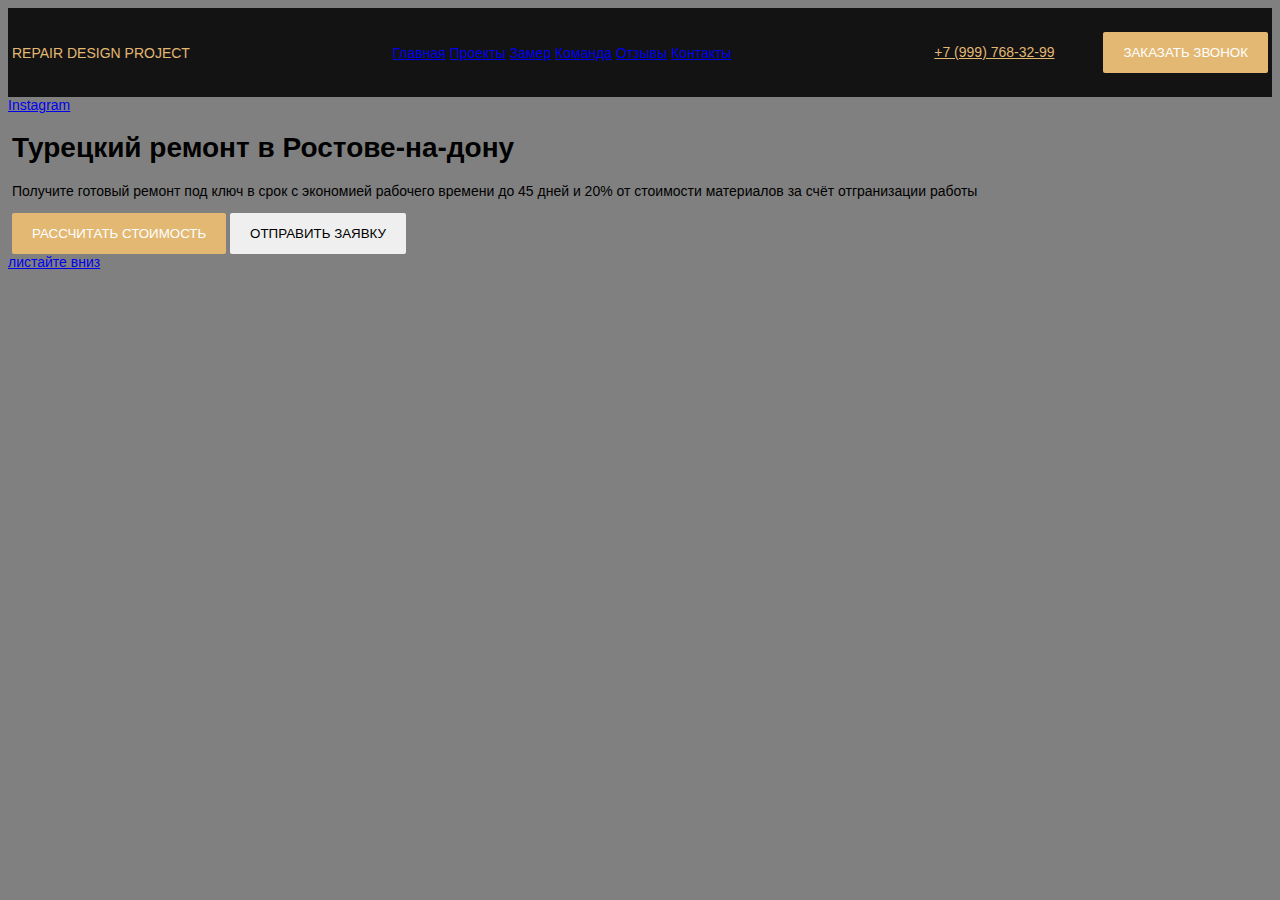
==== index.html @ 394c01e2 "feat: end lesson 15, without _normalize" ====
<!-- git status
       git add .     сохранение файла но не коммита git status проверить
       git commit -m "create index.html"
       git push - отправить коммит в удаленный репозиторий
      feat: фича 
      fix: исправления
      refact: что то переписал
      doc: добавил комментарии или документацию
      choe: мелкая работа (перетащил файл в другую папку) -->
      <!DOCTYPE html>
      <html lang="en">
      <head>
        <meta charset="UTF-8">
        <meta name="viewport" content="width=device-width, initial-scale=1.0">
        <title>Document</title>
        <link rel="stylesheet" href="css/style.css">
      </head>
      <body>
        
      <header class="header">
        <div class="container">
          <div class="menu">
            <div class="logo menu__logo">Repair Design Project</div>
            <nav class="nav menu__nav">
              <a href="#" class="nav_item">Главная</a>
              <a href="#" class="nav_item">Проекты</a>
              <a href="#" class="nav_item">Замер</a>
              <a href="#" class="nav_item">Команда</a>
              <a href="#" class="nav_item">Отзывы</a>
              <a href="#" class="nav_item">Контакты</a>
            </nav>
            <div class="contacts menu__contacts">
              <a href="tel:79997683299" class="phone contacts__phone">+7 (999) 768-32-99</a>
              <button class="button contacts__button button--primary">Заказать звонок</button>
            </div>
          </div>
          <!-- /.menu -->
        </div>
        <!-- /.container -->
      </header>
      
      <main>
        <section class="hero">
          <a href="#" class="instagram hero__instagram">Instagram</a>
          <div class="hero__content">
            <div class="container">
              <h1 class="title hero__title">Турецкий ремонт в Ростове-на-дону</h1>
              <p class="hero__text">Получите готовый ремонт под ключ в срок с экономией рабочего времени до 45 дней и 20% от стоимости материалов за счёт отгранизации работы</p>
              <button class="button hero__button button--primary">Рассчитать стоимость</button>
              <button class="button hero__button button--outline">Отправить заявку</button>
            </div>
            <!-- /.container -->
          </div>
          <!-- /.hero__content -->
          <a href="#" class="scroll-down">листайте вниз</a>
        </section>
        <!-- /.hero -->
      </main>
      
      </body>
      </html>
---- css/style.css ----
.button {
  padding: 13px 20px;
  border: none;
  border-radius: 2px;
  text-transform: uppercase;
}

.button--primary {
  background-color: #e3b873;
  color: #ffffff;
}

.container {
  max-width: 1256px;
  margin: auto;
}

.header {
  background-color: #131313;
  padding: 24px 0;
}

.menu {
  display: -webkit-box;
  display: -ms-flexbox;
  display: flex;
  -webkit-box-pack: justify;
      -ms-flex-pack: justify;
          justify-content: space-between;
  -webkit-box-align: center;
      -ms-flex-align: center;
          align-items: center;
}

.logo {
  color: #e3b873;
  text-transform: uppercase;
}

.nav__item {
  text-decoration: none;
  color: #ffffff;
  text-transform: uppercase;
  margin-right: 40px;
}

.phone {
  color: #e3b873;
}

.contacts__phone {
  margin-right: 45px;
}

body {
  background-color: grey;
  font-family: sans-serif;
  font-size: 14px;
}
/*# sourceMappingURL=style.css.map */
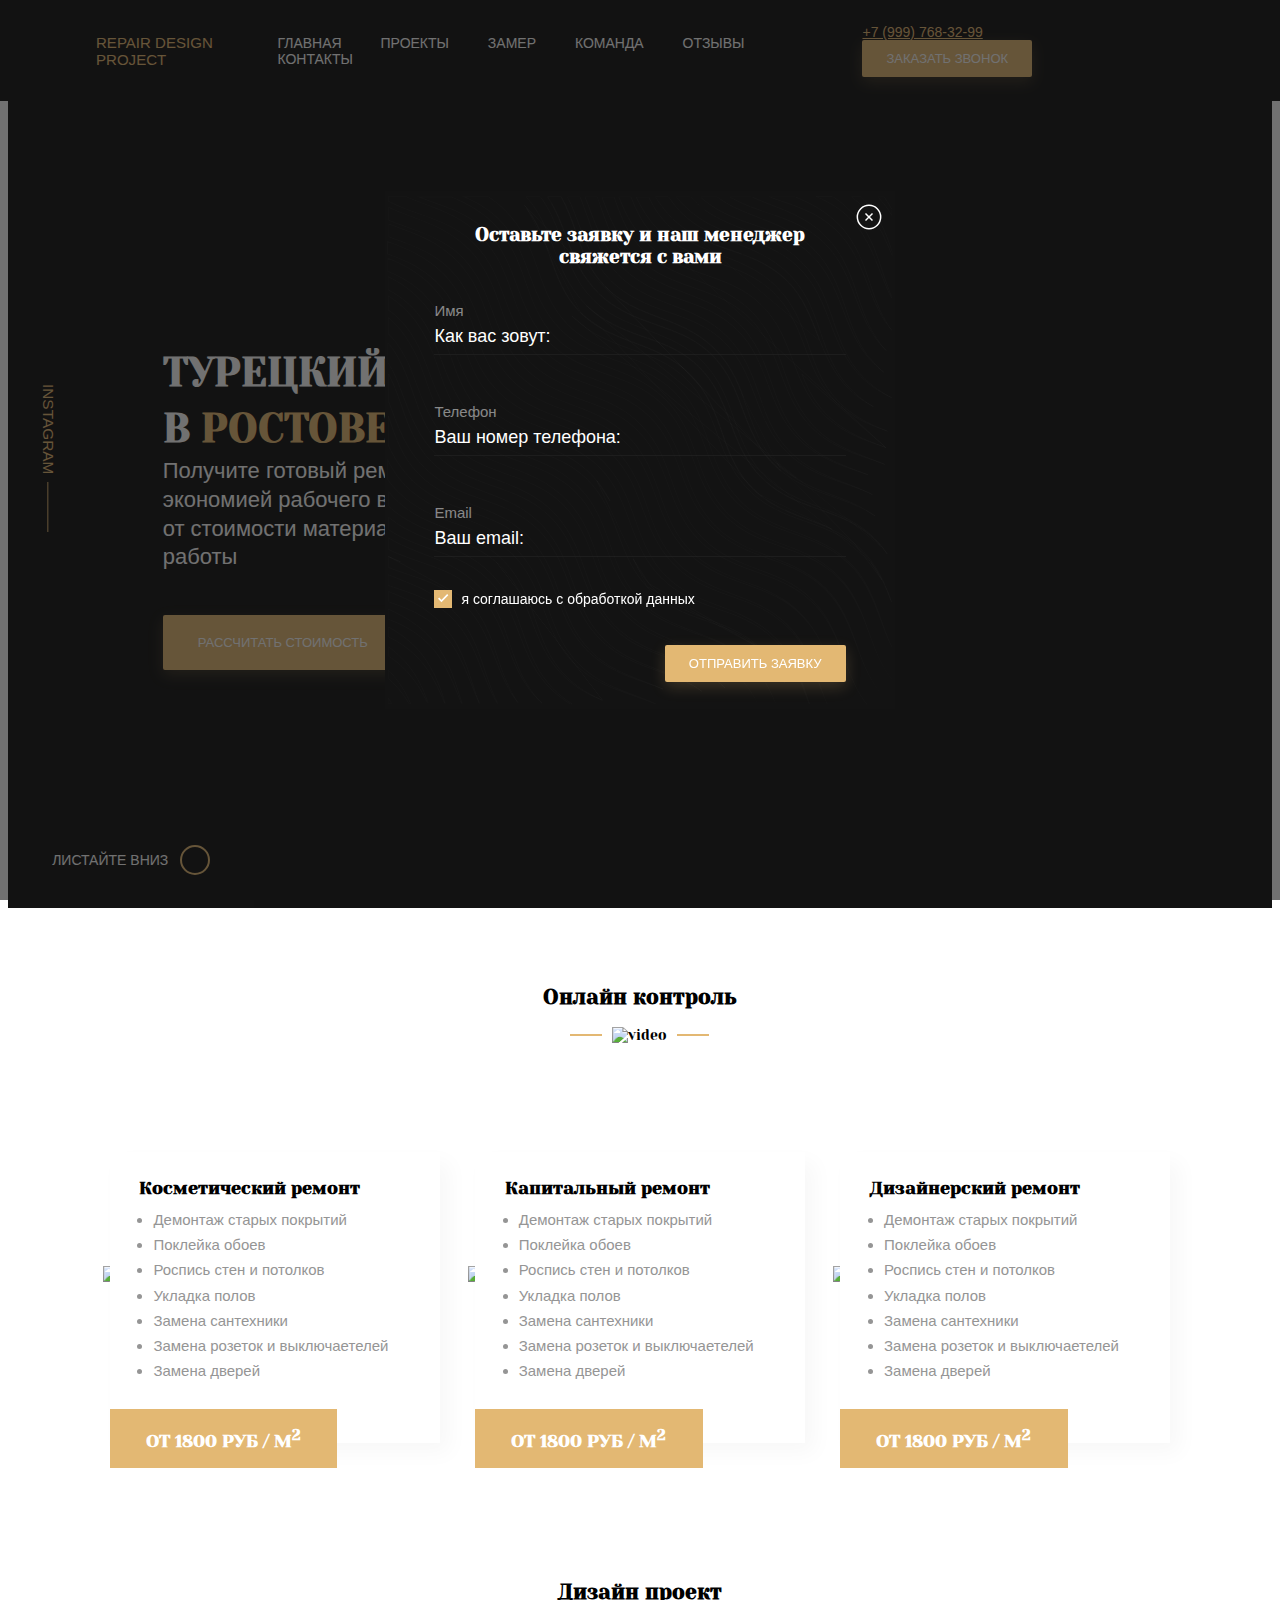
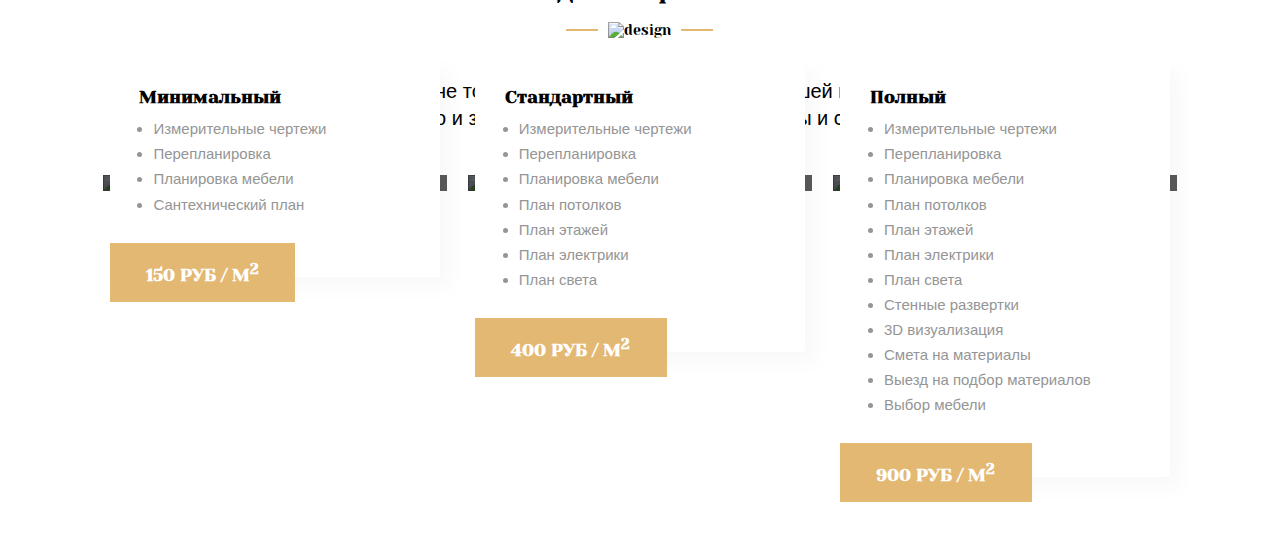
==== commit 563a3c55: "feat: les 20, creaate _modal" ====
--- a/index.html
+++ b/index.html
@@ -13,6 +13,7 @@
         <meta charset="UTF-8">
         <meta name="viewport" content="width=device-width, initial-scale=1.0">
         <title>Document</title>
+        <link href="https://fonts.googleapis.com/css2?family=Yeseva+One&display=swap" rel="stylesheet">
         <link rel="stylesheet" href="css/style.css">
       </head>
       <body>
@@ -22,12 +23,12 @@
           <div class="menu">
             <div class="logo menu__logo">Repair Design Project</div>
             <nav class="nav menu__nav">
-              <a href="#" class="nav_item">Главная</a>
-              <a href="#" class="nav_item">Проекты</a>
-              <a href="#" class="nav_item">Замер</a>
-              <a href="#" class="nav_item">Команда</a>
-              <a href="#" class="nav_item">Отзывы</a>
-              <a href="#" class="nav_item">Контакты</a>
+              <a href="#" class="nav__item">Главная</a>
+              <a href="#" class="nav__item">Проекты</a>
+              <a href="#" class="nav__item">Замер</a>
+              <a href="#" class="nav__item">Команда</a>
+              <a href="#" class="nav__item">Отзывы</a>
+              <a href="#" class="nav__item">Контакты</a>
             </nav>
             <div class="contacts menu__contacts">
               <a href="tel:79997683299" class="phone contacts__phone">+7 (999) 768-32-99</a>
@@ -41,21 +42,327 @@
       
       <main>
         <section class="hero">
-          <a href="#" class="instagram hero__instagram">Instagram</a>
-          <div class="hero__content">
-            <div class="container">
-              <h1 class="title hero__title">Турецкий ремонт в Ростове-на-дону</h1>
+          <div class="instagram hero__instagram">
+            <a href="#" class="instagram__link">Instagram</a>
+          </div>
+          <div class="container">
+           <div class="hero__content"><!-- слово&nbsp; неразрывный пробел -->
+              <h1 class="title hero__title">Турецкий ремонт в&nbsp;<span class="title--primary">Ростове-на-дону</span></h1>
               <p class="hero__text">Получите готовый ремонт под ключ в срок с экономией рабочего времени до 45 дней и 20% от стоимости материалов за счёт отгранизации работы</p>
               <button class="button hero__button button--primary">Рассчитать стоимость</button>
               <button class="button hero__button button--outline">Отправить заявку</button>
             </div>
-            <!-- /.container -->
-          </div>
-          <!-- /.hero__content -->
-          <a href="#" class="scroll-down">листайте вниз</a>
+            <!-- /.hero__content -->
+           </div>
+          <!-- /.container -->
+          <a href="#" class="hero__scroll-down">листайте вниз</a>
         </section>
         <!-- /.hero -->
+
+        <section class="section control">
+          <div class="container">
+            <div class="section-title">
+<!-- .section-title>h2.section-title__heading+.section-title__image -->
+              <h2 class="section-title__heading">Онлайн контроль</h2>
+              <!-- /.section-title__heading -->
+              <div class="section-title__image">
+                <img src="img/video.svg" alt="video">
+              </div>
+              <!-- /.section-title__image -->
+            </div>
+            <!-- /.section-title -->
+          </div>
+          <!-- /.container -->
+        </section>
+        <!-- /.section control -->
+        <section class="section types">
+          <div class="container">
+            <div class="section-title types__section-title">
+              <h2 class="section-title__heading">Виды ремонта</h2>
+              <!-- /.section-title__heading -->
+              <div class="section-title__image">
+                <img src="img/repair.svg" alt="repair">
+              </div>
+              <!-- /.section-title__image -->
+            </div>
+            <!-- /.section-title -->
+            <div class="row"><!-- row строка (.row>col*3>.card>img.card__image+card__text>h3.card__title+ul.card__list>li.card__item*7|c) -->
+              <div class="col">
+                <div class="card types__card">
+                  <img src="img/types/types-1.jpg" alt="Косметический ремонт" class="card__image">
+                  <div class="card__text">
+                    <h3 class="card__title">Косметический ремонт</h3>
+                    <!-- /.card__title -->
+                    <ul class="card__list">
+                      <li class="card__item">Демонтаж старых покрытий</li>
+                      <!-- /.card__item -->
+                      <li class="card__item">Поклейка обоев</li>
+                      <!-- /.card__item -->
+                      <li class="card__item">Роспись стен и потолков</li>
+                      <!-- /.card__item -->
+                      <li class="card__item">Укладка полов</li>
+                      <!-- /.card__item -->
+                      <li class="card__item">Замена сантехники</li>
+                      <!-- /.card__item -->
+                      <li class="card__item">Замена розеток и выключаетелей</li>
+                      <!-- /.card__item -->
+                      <li class="card__item">Замена дверей</li>
+                      <!-- /.card__item -->
+                    </ul>
+                    <!-- /.card__list -->
+                    <strong class="card__pricetag">
+                      от 1800 руб / м<sup>2</sup>
+                    </strong>
+                    <!-- /.card__prisetag -->
+                  </div>
+                <!-- /.card__text -->
+                </div>
+                <!-- /.card -->
+              </div>
+              <!-- /.col -->
+
+              <div class="col">
+                <div class="card types__card">
+                  <img src="img/types/types-2.jpg" alt="Капитальный ремонт" class="card__image">
+                  <div class="card__text">
+                    <h3 class="card__title">Капитальный ремонт</h3>
+                    <!-- /.card__title -->
+                    <ul class="card__list">
+                      <li class="card__item">Демонтаж старых покрытий</li>
+                      <!-- /.card__item -->
+                      <li class="card__item">Поклейка обоев</li>
+                      <!-- /.card__item -->
+                      <li class="card__item">Роспись стен и потолков</li>
+                      <!-- /.card__item -->
+                      <li class="card__item">Укладка полов</li>
+                      <!-- /.card__item -->
+                      <li class="card__item">Замена сантехники</li>
+                      <!-- /.card__item -->
+                      <li class="card__item">Замена розеток и выключаетелей</li>
+                      <!-- /.card__item -->
+                      <li class="card__item">Замена дверей</li>
+                      <!-- /.card__item -->
+                    </ul>
+                    <!-- /.card__list -->
+                    <strong class="card__pricetag">
+                      от 1800 руб / м<sup>2</sup>
+                    </strong>
+                    <!-- /.card__prisetag -->
+                  </div>
+                  <!-- /.card__text -->
+                </div>
+                <!-- /.card -->
+              </div>
+              <!-- /.col -->
+
+              <div class="col">
+                <div class="card types__card">
+                  <img src="img/types/types-3.jpg" alt="Дизайнерский ремонт" class="card__image">
+                  <div class="card__text">
+                    <h3 class="card__title">Дизайнерский ремонт</h3>
+                    <!-- /.card__title -->
+                    <ul class="card__list">
+                      <li class="card__item">Демонтаж старых покрытий</li>
+                      <!-- /.card__item -->
+                      <li class="card__item">Поклейка обоев</li>
+                      <!-- /.card__item -->
+                      <li class="card__item">Роспись стен и потолков</li>
+                      <!-- /.card__item -->
+                      <li class="card__item">Укладка полов</li>
+                      <!-- /.card__item -->
+                      <li class="card__item">Замена сантехники</li>
+                      <!-- /.card__item -->
+                      <li class="card__item">Замена розеток и выключаетелей</li>
+                      <!-- /.card__item -->
+                      <li class="card__item">Замена дверей</li>
+                      <!-- /.card__item -->
+                    </ul>
+                    <!-- /.card__list -->
+                    <strong class="card__pricetag">
+                      от 1800 руб / м<sup>2</sup>
+                    </strong>
+                    <!-- /.card__prisetag -->
+                  </div>
+                  <!-- /.card__text -->
+                </div>
+                <!-- /.card -->
+              </div>
+              <!-- /.col -->
+            </div>
+            <!-- /.row -->
+          
+          </div>
+          <!-- /.container -->
+        </section>
+        <!-- /.section types -->
+
+
+        </section>
+        <!-- /.section control -->
+        <section class="section types">
+          <div class="container">
+            <div class="section-title types__section-title">
+              <h2 class="section-title__heading">Дизайн проект</h2>
+              <!-- /.section-title__heading -->
+              <div class="section-title__image">
+                <img src="img/design.svg" alt="design">
+              </div>
+              <!-- /.section-title__image -->
+            </div>
+            <!-- /.section-title -->
+            <div class="design">
+              <div> Дизайн-проект не только помогает сделать ремонт вашей квартиры более современным, но и значительно удешевляет материалы и сокращает время ремонтных работ</div>
+            </div>
+            <div class="row"><!-- row строка (.row>col*3>.card>img.card__image+card__text>h3.card__title+ul.card__list>li.card__item*7|c) -->
+              <div class="col">
+                <div class="card types__card">
+                  <div class="img__shadow">
+                  <img src="img/types/types-4.jpg" alt="Минимальный" class="card__image">
+                  </div>
+                  <div class="card__text">
+                    <h3 class="card__title">Минимальный</h3>
+                    <!-- /.card__title -->
+                    <ul class="card__list">
+                      <li class="card__item">Измерительные чертежи</li>
+                      <!-- /.card__item -->
+                      <li class="card__item">Перепланировка</li>
+                      <!-- /.card__item -->
+                      <li class="card__item">Планировка мебели</li>
+                      <!-- /.card__item -->
+                      <li class="card__item">Сантехнический план</li>
+                      <!-- /.card__item -->
+                    </ul>
+                    <!-- /.card__list -->
+                    <strong class="card__pricetag">
+                      150 руб / м<sup>2</sup>
+                    </strong>
+                    <!-- /.card__prisetag -->
+                  </div>
+                <!-- /.card__text -->
+                </div>
+                <!-- /.card -->
+              </div>
+              <!-- /.col -->
+
+              <div class="col">
+                <div class="card types__card">
+                  <div class="img__shadow">
+                  <img src="img/types/types-5.jpg" alt="Стандартный" class="card__image">
+                  </div>
+                  <div class="card__text">
+                    <h3 class="card__title">Стандартный</h3>
+                    <!-- /.card__title -->
+                    <ul class="card__list">
+                      <li class="card__item">Измерительные чертежи</li>
+                      <!-- /.card__item -->
+                      <li class="card__item">Перепланировка</li>
+                      <!-- /.card__item -->
+                      <li class="card__item">Планировка мебели</li>
+                      <!-- /.card__item -->
+                      <li class="card__item">План потолков</li>
+                      <!-- /.card__item -->
+                      <li class="card__item">План этажей</li>
+                      <!-- /.card__item -->
+                      <li class="card__item">План электрики</li>
+                      <!-- /.card__item -->
+                      <li class="card__item">План света</li>
+                      <!-- /.card__item -->
+                    </ul>
+                    <!-- /.card__list -->
+                    <strong class="card__pricetag">
+                      400 руб / м<sup>2</sup>
+                    </strong>
+                    <!-- /.card__prisetag -->
+                  </div>
+                  <!-- /.card__text -->
+                </div>
+                <!-- /.card -->
+              </div>
+              <!-- /.col -->
+
+              <div class="col">
+                <div class="card types__card">
+                  <div class="img__shadow">
+                    <img src="img/types/types-6.jpg" alt="Полный" class="card__image">
+                  </div>
+                  <div class="card__text">
+                    <h3 class="card__title">Полный</h3>
+                    <!-- /.card__title -->
+                    <ul class="card__list">
+                      <li class="card__item">Измерительные чертежи</li>
+                      <!-- /.card__item -->
+                      <li class="card__item">Перепланировка</li>
+                      <!-- /.card__item -->
+                      <li class="card__item">Планировка мебели</li>
+                      <!-- /.card__item -->
+                      <li class="card__item">План потолков</li>
+                      <!-- /.card__item -->
+                      <li class="card__item">План этажей</li>
+                      <!-- /.card__item -->
+                      <li class="card__item">План электрики</li>
+                      <!-- /.card__item -->
+                      <li class="card__item">План света</li>
+                      <!-- /.card__item -->
+                      <li class="card__item">Стенные развертки</li>
+                      <!-- /.card__item -->
+                      <li class="card__item">3D визуализация</li>
+                      <!-- /.card__item -->
+                      <li class="card__item">Смета на материалы</li>
+                      <!-- /.card__item -->
+                      <li class="card__item">Выезд на подбор материалов</li>
+                      <!-- /.card__item -->
+                      <li class="card__item">Выбор мебели</li>
+                      <!-- /.card__item -->
+                    </ul>
+                    <!-- /.card__list -->
+                    <strong class="card__pricetag">
+                      900 руб / м<sup>2</sup>
+                    </strong>
+                    <!-- /.card__prisetag -->
+                  </div>
+                  <!-- /.card__text -->
+                </div>
+                <!-- /.card -->
+              </div>
+              <!-- /.col -->
+            </div>
+            <!-- /.row -->
+          
+          </div>
+          <!-- /.container -->
+        </section>
+        <!-- /.section types -->
       </main>
       
+      <!-- les 20 js, модальное окно -->
+      <div class="modal">
+        <div class="modal__dialog">
+          <button class="modal__close"></button><!-- кнопка закрыть -->
+          <h3 class="modal__title">Оставьте заявку и наш менеджер свяжется с вами</h3>
+          <form action="#" class="form modal__form">
+
+            <label for="user-name" class="label form__label label--light">Имя</label><!-- имя -->
+            <input type="text" class="input form__input modal__input" id='user-name' placeholder="Как вас зовут:">
+            <!-- placeholder - подпись куда вводить -->
+            <label for="user-phone" class="label form__label label--light">Телефон</label>
+            <input type="tel" class="input form__input modal__input" id='user-phone' placeholder="Ваш номер телефона:">
+
+            <label for="user-email" class="label form__label label--light">Email</label>
+            <input type="email" class="input form__input modal__input" id='user-email' placeholder="Ваш email:">
+
+            <div class="policy modal__policy">
+              <input type="checkbox" name="policy-checkbox" id="policy-checkbox" class="policy__checkbox" checked>
+              <!-- type="checkbox" галочка а checked - что по умолч нажата  -->
+              <label for="policy-checkbox" class="policy__label">я соглашаюсь с обработкой данных</label>
+            </div>
+            <!-- /.policy блок с галочкой и соглашением -->
+            <button class="button button--primary modal__button">Отправить заявку</button>
+          </form>
+          <!-- /.form modal__form    имя,телефон,email и согласен и кнопка -->
+        </div>
+        <!-- /.modal__dialog     все модальное окно -->
+      </div>
+      <!-- /.modal -->
+
       </body>
       </html>--- a/css/style.css
+++ b/css/style.css
@@ -1,21 +1,175 @@
+@font-face {
+  font-family: 'Futura Book';
+  src: url("../fonts/futura/FuturaBookC.woff") format("woff"), url("../fonts/futura/FuturaBookC.woff2") format("woff");
+  font-weight: normal;
+  font-style: normal;
+  font-display: wrap;
+}
+
+@font-face {
+  font-family: 'Futura Demi';
+  src: url("../fonts/futura/FuturaDemiC.woff") format("woff"), url("../fonts/futura/FuturaDemiC.woff2") format("woff");
+  font-weight: normal;
+  font-style: normal;
+  font-display: wrap;
+}
+
 .button {
-  padding: 13px 20px;
+  padding: 11px 24px;
   border: none;
   border-radius: 2px;
   text-transform: uppercase;
+  font-size: 0.93rem;
+}
+
+.button:hover {
+  cursor: pointer;
 }
 
 .button--primary {
   background-color: #e3b873;
   color: #ffffff;
+  -webkit-box-shadow: 0px 5px 15px rgba(227, 184, 115, 0.2);
+          box-shadow: 0px 5px 15px rgba(227, 184, 115, 0.2);
+  -webkit-transition: -webkit-box-shadow 0.3s;
+  transition: -webkit-box-shadow 0.3s;
+  transition: box-shadow 0.3s;
+  transition: box-shadow 0.3s, -webkit-box-shadow 0.3s;
+}
+
+.button--primary:hover {
+  -webkit-box-shadow: none;
+          box-shadow: none;
+}
+
+.button--outline {
+  border: 1px solid #ffffff;
+  background-color: transparent;
+  color: #ffffff;
+}
+
+.label {
+  font-size: 1.07rem;
+}
+
+.label--light {
+  color: rgba(255, 255, 255, 0.5);
+}
+
+.input {
+  background-color: transparent;
+  border: none;
+  border-bottom: 1px solid rgba(54, 54, 54, 0.3);
+  font-size: 1.285rem;
+  color: #ffffff;
+  padding: 0.5rem 0;
+}
+
+.input::-webkit-input-placeholder {
+  color: #ffffff;
+}
+
+.input:-ms-input-placeholder {
+  color: #ffffff;
+}
+
+.input::-ms-input-placeholder {
+  color: #ffffff;
+}
+
+.input::placeholder {
+  color: #ffffff;
+}
+
+.policy__checkbox {
+  opacity: 0;
+  visibility: hidden;
+}
+
+.policy__checkbox:checked + .policy__label::before {
+  background: #e3b873 url("../img/check.svg") no-repeat center/0.8rem;
+}
+
+.policy__label {
+  display: -webkit-box;
+  display: -ms-flexbox;
+  display: flex;
+  -webkit-box-align: center;
+      -ms-flex-align: center;
+          align-items: center;
+}
+
+.policy__label::before {
+  content: '';
+  width: 18px;
+  height: 18px;
+  border: 1px solid #e3b873;
+  background-repeat: 1px;
+  cursor: pointer;
+  margin-right: 0.64rem;
 }
 
 .container {
+  width: 85%;
   max-width: 1256px;
   margin: auto;
 }
 
+*, *:before, *:after {
+  -webkit-box-sizing: border-box;
+          box-sizing: border-box;
+}
+
+html {
+  font-size: 14px;
+}
+
+body {
+  font-family: 'Futura Book', sans-serif;
+  font-size: 1rem;
+}
+
+img {
+  max-width: 100%;
+}
+
+.section {
+  padding: 60px 0;
+}
+
+.section-title {
+  text-align: center;
+  -webkit-text-decoration: uppercase;
+          text-decoration: uppercase;
+  font-family: 'Yeseva One', cursive;
+}
+
+.section-title__image {
+  display: -webkit-box;
+  display: -ms-flexbox;
+  display: flex;
+  -webkit-box-pack: center;
+      -ms-flex-pack: center;
+          justify-content: center;
+  -webkit-box-align: center;
+      -ms-flex-align: center;
+          align-items: center;
+}
+
+.section-title__image::after, .section-title__image::before {
+  content: '';
+  width: 32px;
+  height: 2px;
+  background-color: #e3b873;
+  margin: 0 10px;
+}
+
 .header {
+  position: fixed;
+  left: 0;
+  top: 0;
+  width: 100%;
+  z-index: 99;
   background-color: #131313;
   padding: 24px 0;
 }
@@ -33,6 +187,7 @@
 }
 
 .logo {
+  font-size: 1.075rem;
   color: #e3b873;
   text-transform: uppercase;
 }
@@ -41,7 +196,13 @@
   text-decoration: none;
   color: #ffffff;
   text-transform: uppercase;
-  margin-right: 40px;
+  margin-right: 2.5rem;
+  -webkit-transition: color 0.2s;
+  transition: color 0.2s;
+}
+
+.nav__item:hover {
+  color: #e3b873;
 }
 
 .phone {
@@ -52,9 +213,378 @@
   margin-right: 45px;
 }
 
-body {
-  background-color: grey;
-  font-family: sans-serif;
-  font-size: 14px;
+.hero {
+  position: relative;
+  display: -webkit-box;
+  display: -ms-flexbox;
+  display: flex;
+  -webkit-box-orient: vertical;
+  -webkit-box-direction: normal;
+      -ms-flex-direction: column;
+          flex-direction: column;
+  -webkit-box-pack: center;
+      -ms-flex-pack: center;
+          justify-content: center;
+  -webkit-box-align: start;
+      -ms-flex-align: start;
+          align-items: flex-start;
+  padding-top: 100px;
+  background: #131313 url("../img/hero_bg.jpg") no-repeat center/cover;
+  height: 100vh;
+  color: #ffffff;
+}
+
+.hero::before {
+  content: '';
+  position: absolute;
+  top: 0;
+  left: 0;
+  width: 100%;
+  height: 100%;
+  background-color: rgba(19, 19, 19, 0.7);
+}
+
+.hero__content {
+  position: relative;
+  max-width: 47.85rem;
+  margin-left: 4.28rem;
+}
+
+.hero__title {
+  margin-bottom: 1rem;
+}
+
+.hero__text {
+  font-size: 1.57rem;
+  line-height: 131%;
+  max-width: 500px;
+  margin: 0;
+  margin-bottom: 3rem;
+}
+
+.hero__button {
+  margin-right: 20px;
+  padding: 20px 35px;
+}
+
+.hero__instagram {
+  position: absolute;
+  left: 0;
+  top: 0;
+  max-width: 80px;
+  height: 100%;
+}
+
+.hero__scroll-down {
+  position: absolute;
+  display: -webkit-box;
+  display: -ms-flexbox;
+  display: flex;
+  -webkit-box-pack: center;
+      -ms-flex-pack: center;
+          justify-content: center;
+  -webkit-box-align: center;
+      -ms-flex-align: center;
+          align-items: center;
+  left: 0;
+  bottom: 0;
+  min-width: 17.6rem;
+  min-height: 6.92rem;
+  background-color: #131313;
+  text-transform: uppercase;
+  text-decoration: none;
+  color: #ffffff;
+}
+
+.hero__scroll-down::after {
+  content: '';
+  background: url("../img/arrow-down.svg") no-repeat center;
+  width: 30px;
+  height: 30px;
+  border: 2px solid #e3b873;
+  border-radius: 50%;
+  margin-left: 12px;
+}
+
+.instagram {
+  display: -webkit-box;
+  display: -ms-flexbox;
+  display: flex;
+  -webkit-box-pack: center;
+      -ms-flex-pack: center;
+          justify-content: center;
+  -webkit-box-align: center;
+      -ms-flex-align: center;
+          align-items: center;
+  background-color: #131313;
+}
+
+.instagram__link {
+  display: -webkit-box;
+  display: -ms-flexbox;
+  display: flex;
+  -webkit-box-align: center;
+      -ms-flex-align: center;
+          align-items: center;
+  text-transform: uppercase;
+  color: #e3b873;
+  text-decoration: none;
+  -webkit-transform: rotate(90deg);
+          transform: rotate(90deg);
+  line-height: 0.8;
+  font-size: 1.1rem;
+}
+
+.instagram__link::after {
+  content: '';
+  width: 50px;
+  height: 1px;
+  background-color: #e3b873;
+  margin-left: 8px;
+}
+
+.title {
+  margin: 0;
+  font-family: 'Yeseva One', cursive;
+  text-transform: uppercase;
+  font-size: 2.857rem;
+  line-height: 1.4;
+}
+
+.title--primary {
+  color: #e3b873;
+}
+
+.types__section-title {
+  margin-bottom: 2rem;
+}
+
+.row {
+  display: -webkit-box;
+  display: -ms-flexbox;
+  display: flex;
+  -webkit-box-align: start;
+      -ms-flex-align: start;
+          align-items: flex-start;
+  -webkit-box-pack: justify;
+      -ms-flex-pack: justify;
+          justify-content: space-between;
+}
+
+.col {
+  -ms-flex-preferred-size: 32%;
+      flex-basis: 32%;
+}
+
+.card__text {
+  position: relative;
+  max-width: 23.6rem;
+  margin: 0 auto;
+  margin-top: -9.3rem;
+  padding: 1.79rem 2.14rem;
+  background-color: #fff;
+  -webkit-box-shadow: 10px 10px 20px rgba(0, 0, 0, 0.03);
+          box-shadow: 10px 10px 20px rgba(0, 0, 0, 0.03);
+}
+
+.card__title {
+  font-family: 'Yeseva One', cursive;
+  font-size: 1.29rem;
+  margin-top: 0;
+  margin-bottom: 0.7rem;
+}
+
+.card__list {
+  padding: 0 0 0 1rem;
+  margin: 0;
+  font-size: 1.07rem;
+  line-height: 1.79rem;
+  color: #959595;
+  margin-bottom: 2.5rem;
+}
+
+.card__pricetag {
+  position: absolute;
+  left: 0;
+  bottom: -1.79rem;
+  font-size: 1.29rem;
+  font-family: 'Yeseva One', cursive;
+  text-transform: uppercase;
+  background-color: #e3b873;
+  color: #ffffff;
+  padding: 1.214rem 2.6rem;
+}
+
+.img__shadow {
+  position: relative;
+}
+
+.img__shadow::before {
+  content: '';
+  position: absolute;
+  top: 0;
+  left: 0;
+  width: 100%;
+  height: 100%;
+  background-color: rgba(19, 19, 19, 0.7);
+}
+
+.design {
+  position: relative;
+  margin: 2.86rem auto;
+  text-align: center;
+  width: 52.86rem;
+  height: 4.07rem;
+  font-size: 1.43rem;
+  line-height: 1.94rem;
+}
+
+.modal {
+  position: fixed;
+  z-index: 199;
+  left: 0;
+  bottom: 0;
+  right: 0;
+  width: 100%;
+  height: 100%;
+  background-color: rgba(19, 19, 19, 0.6);
+  display: -webkit-box;
+  display: -ms-flexbox;
+  display: flex;
+  -webkit-box-align: center;
+      -ms-flex-align: center;
+          align-items: center;
+  -webkit-box-pack: center;
+      -ms-flex-pack: center;
+          justify-content: center;
+}
+
+.modal__dialog {
+  position: relative;
+  max-width: 36.36rem;
+  background: #131313 url("../img/bg-lines.svg") no-repeat center;
+  padding: 2.357rem 3.5rem 1.928rem;
+  color: #ffffff;
+}
+
+.modal__close {
+  position: absolute;
+  right: 0;
+  top: 0;
+  width: 28px;
+  height: 28px;
+  background: transparent url("../img/close.svg") no-repeat center;
+  border: none;
+  margin: 12px;
+  cursor: pointer;
+}
+
+.modal__title {
+  font-family: 'Yeseva One', cursive;
+  font-size: 1.357rem;
+  text-align: center;
+  margin: 0;
+  margin-bottom: 2.428rem;
+}
+
+.modal__form {
+  display: -webkit-box;
+  display: -ms-flexbox;
+  display: flex;
+  -webkit-box-orient: vertical;
+  -webkit-box-direction: normal;
+      -ms-flex-direction: column;
+          flex-direction: column;
+}
+
+.modal__input {
+  margin-bottom: 3.428rem;
+}
+
+.modal__input:last-of-type {
+  margin-bottom: 1rem;
+}
+
+.modal__policy {
+  margin-bottom: 2.7rem;
+}
+
+.modal__button {
+  -ms-flex-item-align: end;
+      align-self: flex-end;
+}
+
+@media screen and (max-width: 1200px) {
+  html {
+    font-size: 12px;
+  }
+  .nav__item {
+    margin-right: 1rem;
+  }
+}
+
+@media screen and (max-width: 992px) {
+  .nav {
+    display: none;
+  }
+  .hero__instagram {
+    display: none;
+  }
+  .hero__content {
+    margin-left: 0;
+  }
+}
+
+@media screen and (max-width: 670px) {
+  .contacts__phone {
+    margin-right: 0;
+    color: #ffffff;
+    text-decoration: none;
+  }
+  .contacts__button {
+    display: none;
+  }
+  .title {
+    font-size: 1.64rem;
+  }
+  .hero__scroll-down {
+    display: none;
+  }
+  .hero__content {
+    max-width: 22.86rem;
+  }
+  .hero__text {
+    font-size: 1.29rem;
+    margin-bottom: 2.28rem;
+  }
+  .hero__button {
+    display: block;
+    min-width: 22.86rem;
+    margin-bottom: 1.85rem;
+  }
+}
+
+@media screen and (max-height: 520px) {
+  .hero__scroll-down {
+    display: none;
+  }
+}
+
+@media screen and (max-width: 660px) {
+  .row {
+    -webkit-box-orient: vertical;
+    -webkit-box-direction: normal;
+        -ms-flex-direction: column;
+            flex-direction: column;
+    -webkit-box-align: center;
+        -ms-flex-align: center;
+            align-items: center;
+  }
+  .types__card {
+    margin-bottom: 4.29rem;
+  }
+  .card__text {
+    margin-left: 0;
+  }
 }
 /*# sourceMappingURL=style.css.map */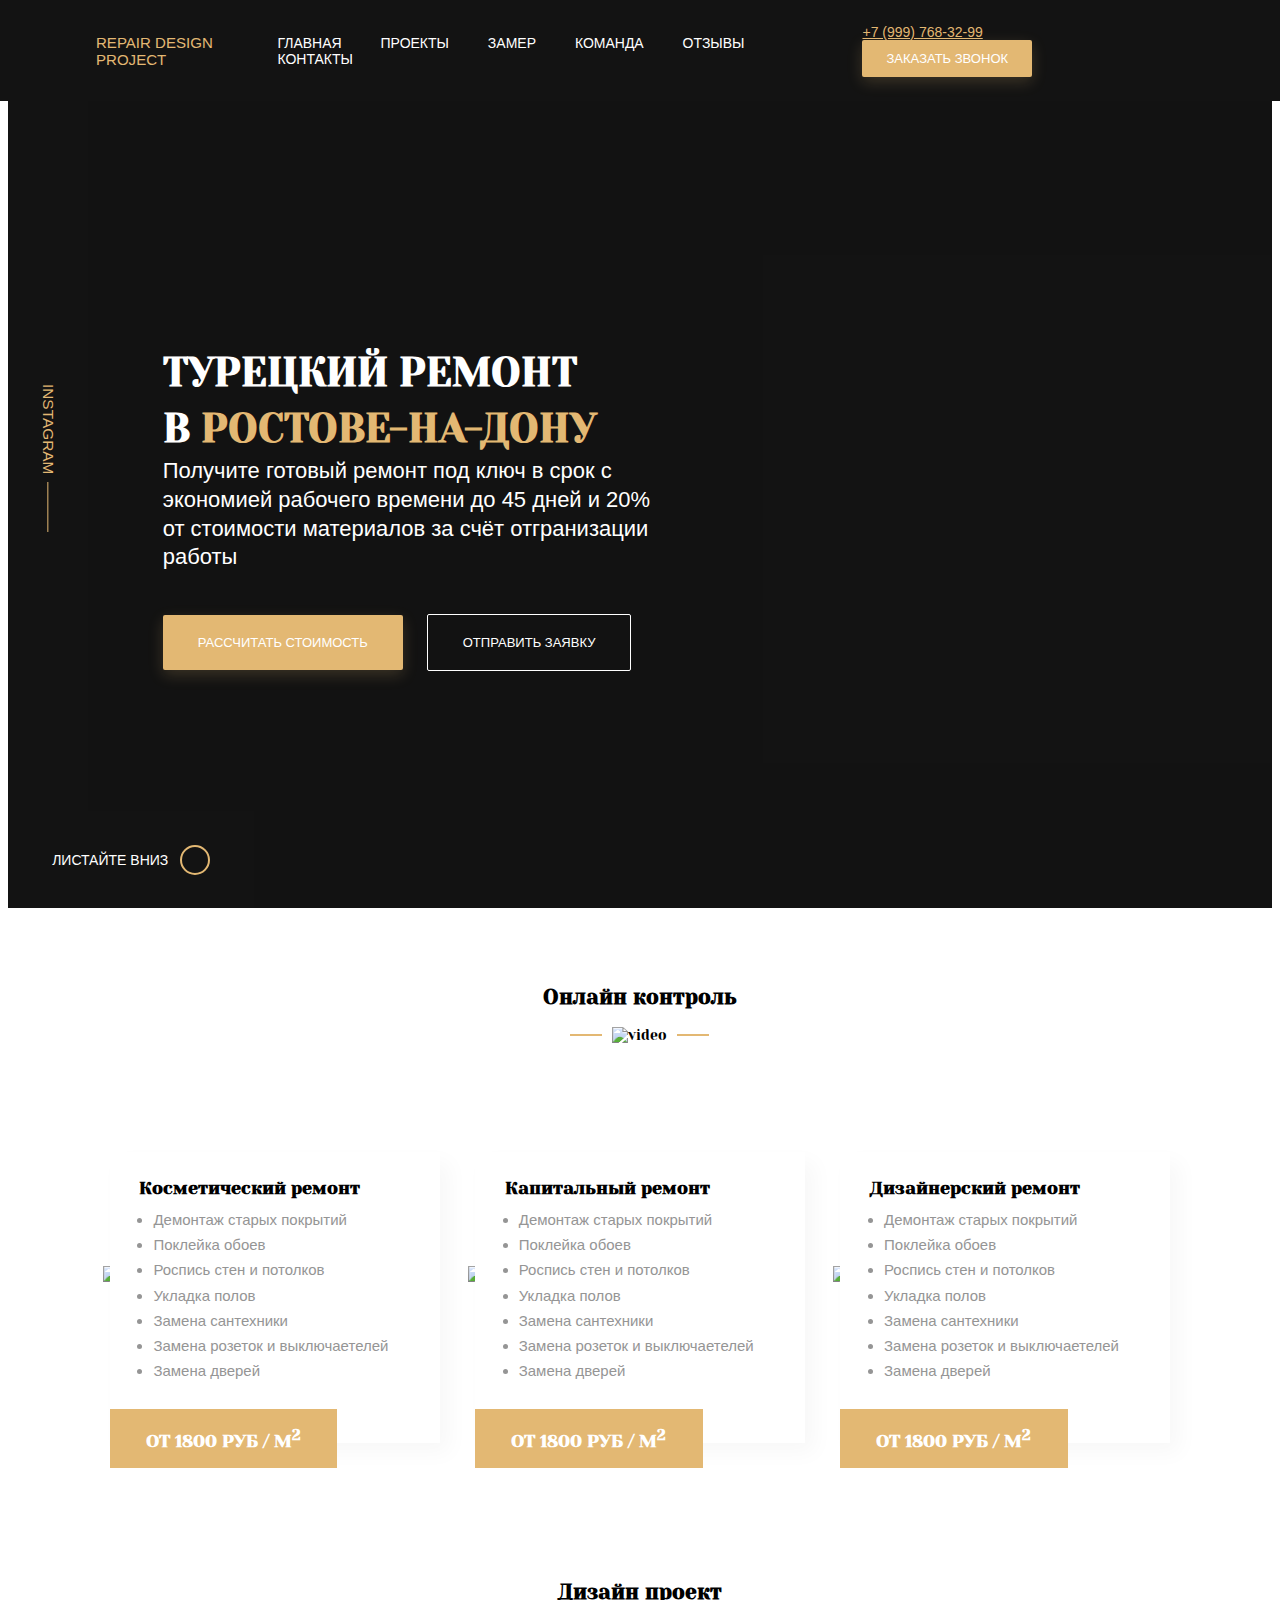
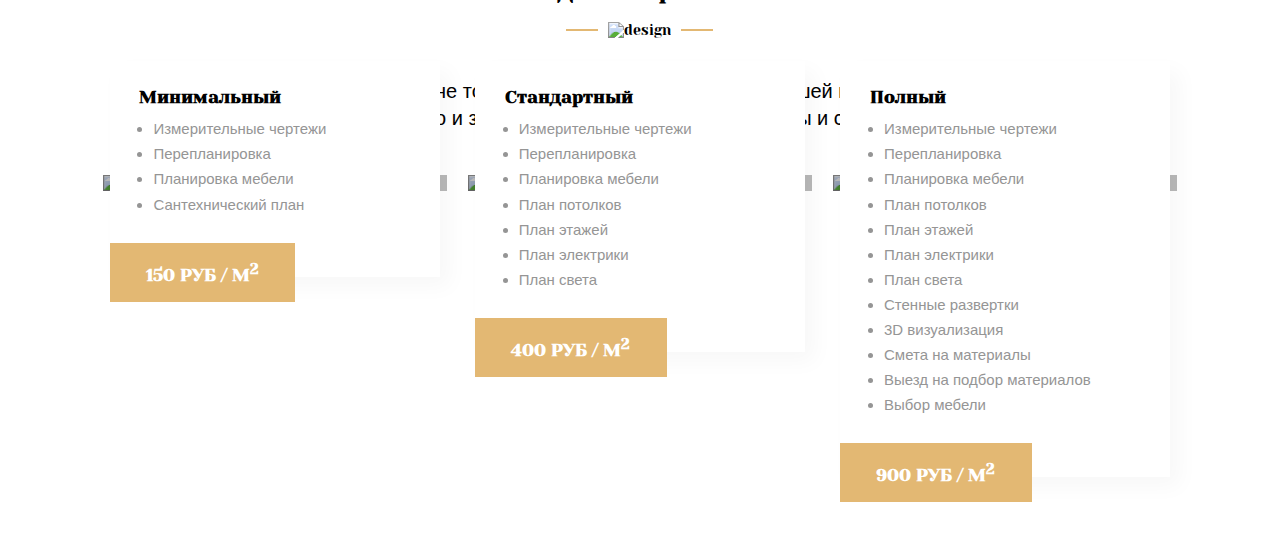
==== commit 180ee155: "feat: end les 2О java script" ====
--- a/index.html
+++ b/index.html
@@ -32,8 +32,8 @@
             </nav>
             <div class="contacts menu__contacts">
               <a href="tel:79997683299" class="phone contacts__phone">+7 (999) 768-32-99</a>
-              <button class="button contacts__button button--primary">Заказать звонок</button>
-            </div>
+              <button class="button contacts__button button--primary" data-toggle="modal">Заказать звонок</button>
+            </div><!--  data-toggle для Js  -->
           </div>
           <!-- /.menu -->
         </div>
@@ -49,7 +49,7 @@
            <div class="hero__content"><!-- слово&nbsp; неразрывный пробел -->
               <h1 class="title hero__title">Турецкий ремонт в&nbsp;<span class="title--primary">Ростове-на-дону</span></h1>
               <p class="hero__text">Получите готовый ремонт под ключ в срок с экономией рабочего времени до 45 дней и 20% от стоимости материалов за счёт отгранизации работы</p>
-              <button class="button hero__button button--primary">Рассчитать стоимость</button>
+              <button class="button hero__button button--primary" data-toggle="modal">Рассчитать стоимость</button>
               <button class="button hero__button button--outline">Отправить заявку</button>
             </div>
             <!-- /.hero__content -->
@@ -364,5 +364,7 @@
       </div>
       <!-- /.modal -->
 
+
+      <script src="js/main.js"></script>
       </body>
       </html>--- a/css/style.css
+++ b/css/style.css
@@ -426,7 +426,7 @@
   left: 0;
   width: 100%;
   height: 100%;
-  background-color: rgba(19, 19, 19, 0.7);
+  background-color: rgba(19, 19, 19, 0.3);
 }
 
 .design {
@@ -440,6 +440,8 @@
 }
 
 .modal {
+  opacity: 0;
+  visibility: hidden;
   position: fixed;
   z-index: 199;
   left: 0;
@@ -457,6 +459,11 @@
   -webkit-box-pack: center;
       -ms-flex-pack: center;
           justify-content: center;
+}
+
+.modal--visible {
+  opacity: 1;
+  visibility: visible;
 }
 
 .modal__dialog {
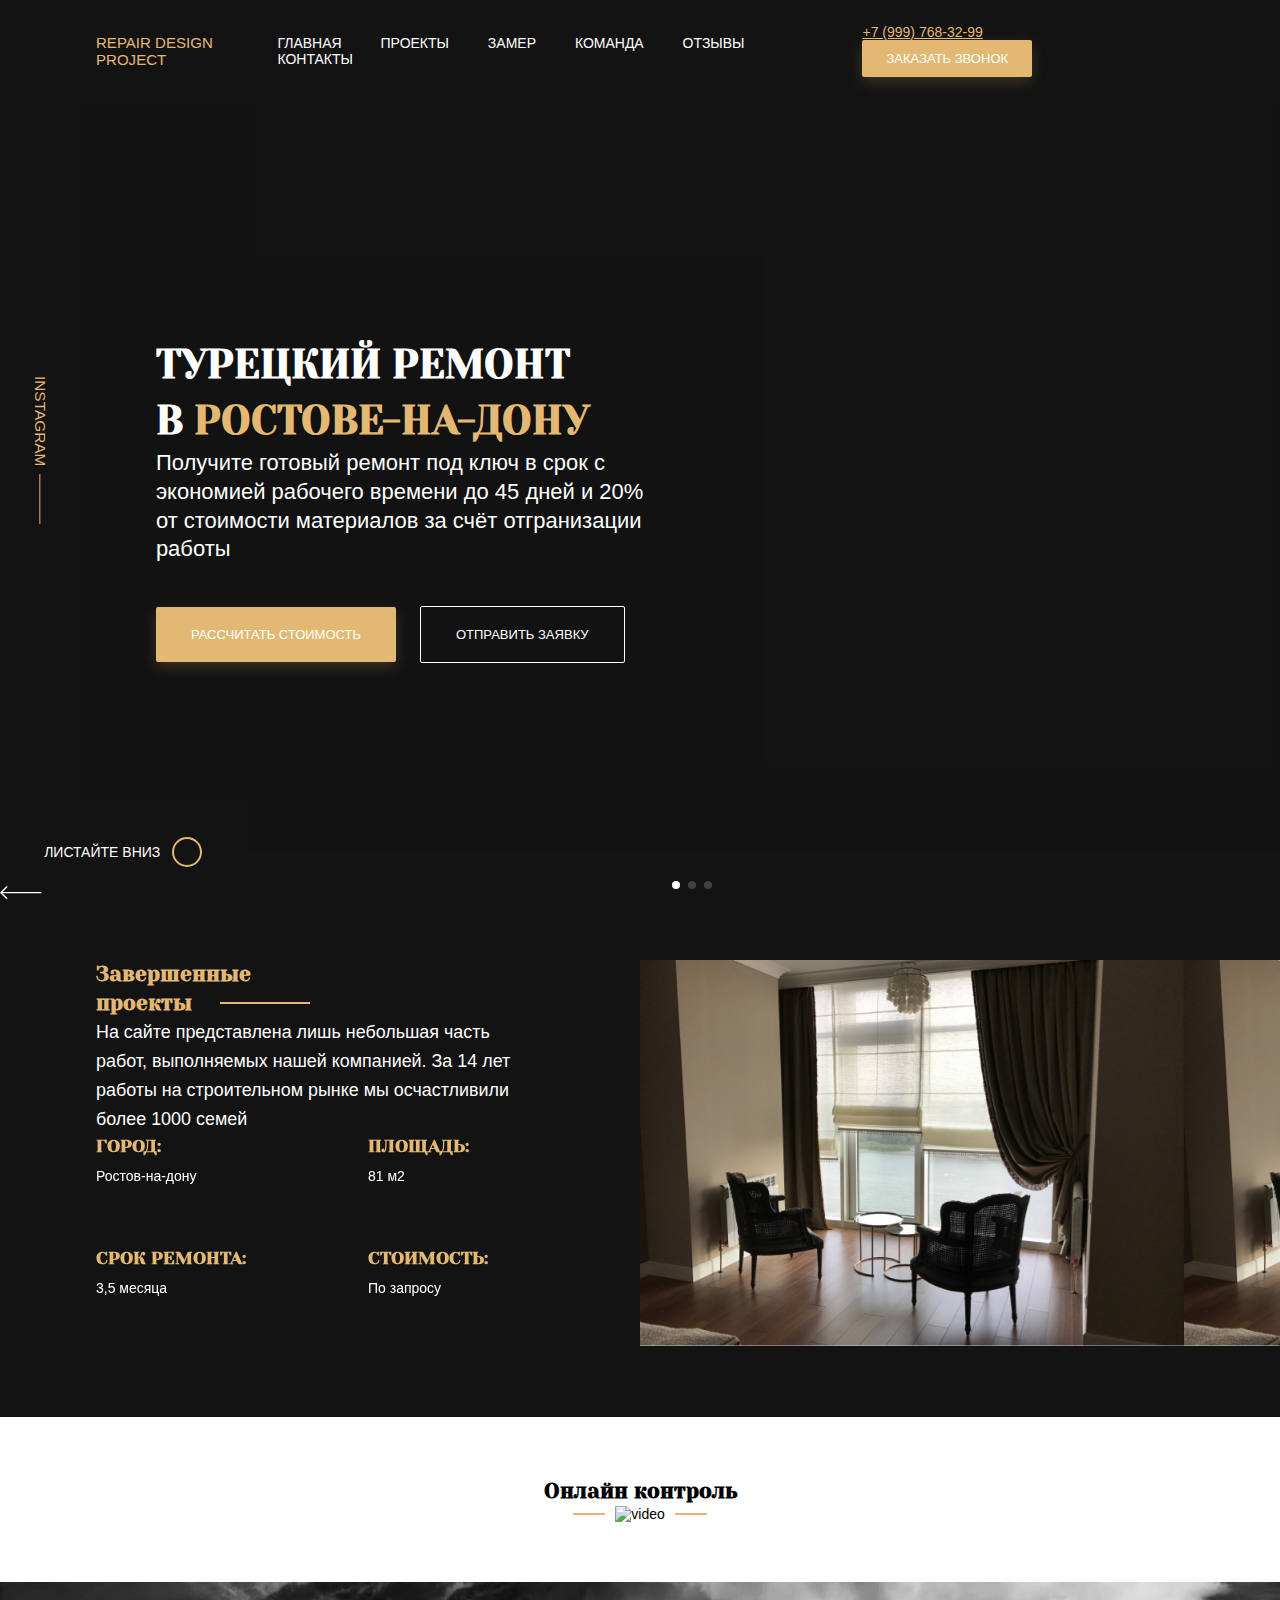
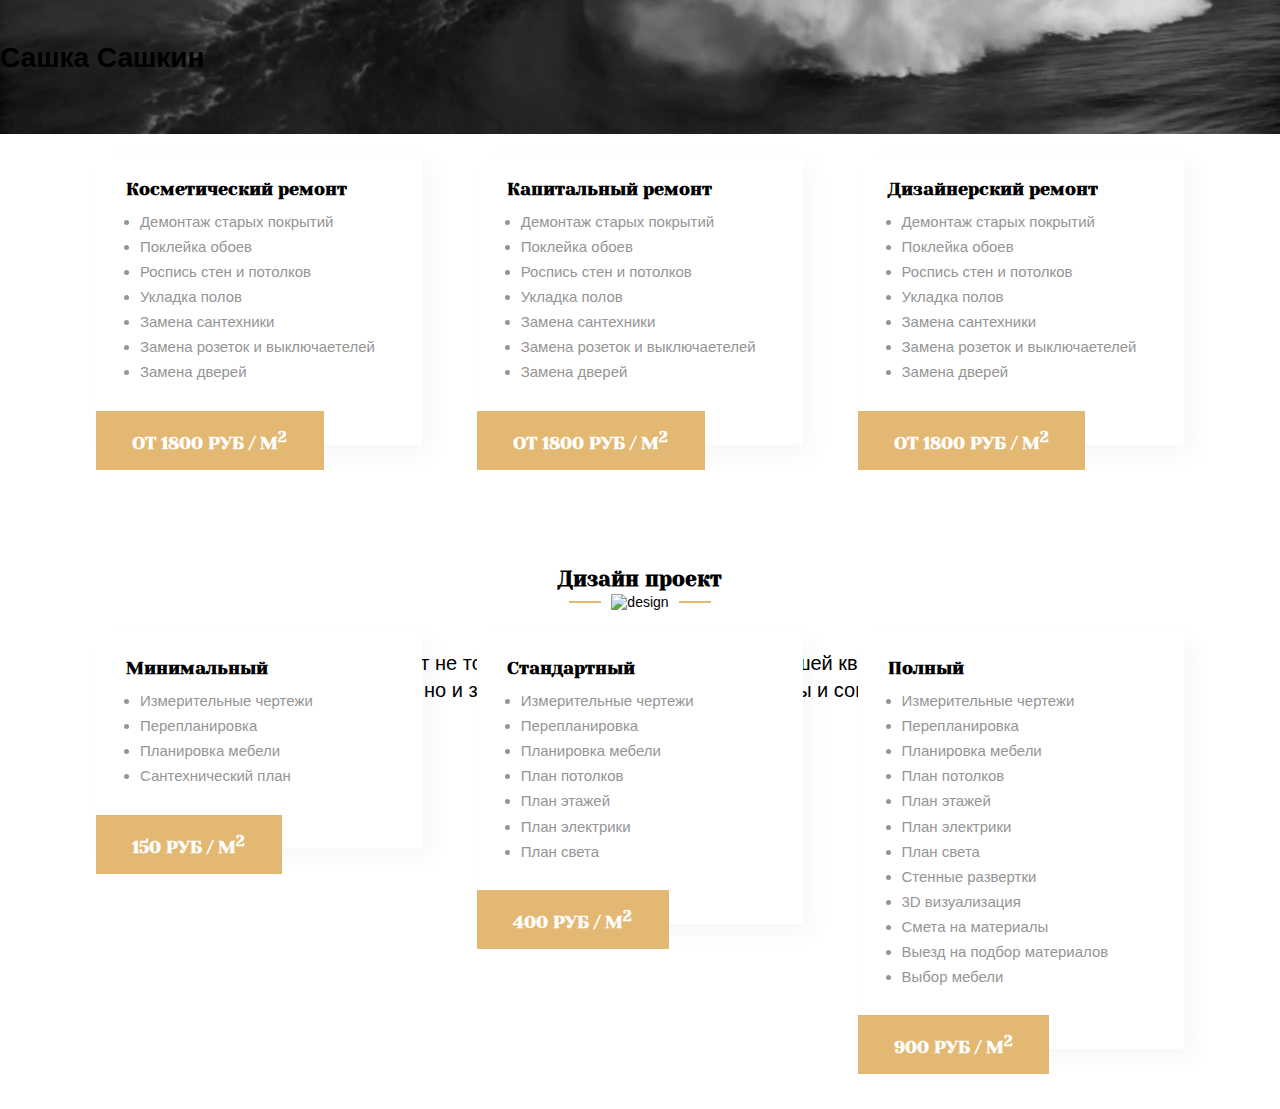
==== commit 27e2f4ad: "feat: end les 22, swiper sectionб not adapted" ====
--- a/index.html
+++ b/index.html
@@ -7,16 +7,17 @@
       refact: что то переписал
       doc: добавил комментарии или документацию
       choe: мелкая работа (перетащил файл в другую папку) -->
-      <!DOCTYPE html>
-      <html lang="en">
-      <head>
-        <meta charset="UTF-8">
-        <meta name="viewport" content="width=device-width, initial-scale=1.0">
-        <title>Document</title>
-        <link href="https://fonts.googleapis.com/css2?family=Yeseva+One&display=swap" rel="stylesheet">
-        <link rel="stylesheet" href="css/style.css">
-      </head>
-      <body>
+<!DOCTYPE html>
+<html lang="en">
+<head>
+  <meta charset="UTF-8">
+  <meta name="viewport" content="width=device-width, initial-scale=1.0">
+  <title>Document</title>
+  <link href="https://fonts.googleapis.com/css2?family=Yeseva+One&display=swap" rel="stylesheet">
+  <link rel="stylesheet" href="https://unpkg.com/swiper/swiper-bundle.min.css">
+  <link rel="stylesheet" href="css/style.css">
+</head>
+<body>
         
       <header class="header">
         <div class="container">
@@ -59,6 +60,127 @@
         </section>
         <!-- /.hero -->
 
+        <!-- слайдеры -->
+        <section class="section section--dark projects">
+          <div class="container">
+            <div class="row">
+              <div class="col-50">
+                <div class="section-title section-title--left">
+                  <h2 class="section-title__heading section-title__heading--primary">Завершенные <span class="section-title__word">проекты</span></h2>
+                  <!-- /.section-title__heading -->
+                  <p class="section-title__text">На сайте представлена ​​лишь небольшая часть работ, выполняемых нашей компанией. За 14 лет работы на строительном рынке мы осчастливили более 1000 семей</p>
+                </div>
+                <!-- /.section-title -->
+<!-- Slider main container -->
+<div class="swiper-container">
+  <!-- Additional required wrapper -->
+  <div class="swiper-wrapper swiper-no-swiping">
+      <!-- Slides -->
+      <div class="swiper-slide">
+        <div class="swiper-slide__text">
+          <h3 class="swiper-slide__heading">Город:</h3>
+          <span class="swiper-slide__value">Ростов-на-дону</span>
+        </div>
+        <!-- /.swiper-slide__text -->
+        <div class="swiper-slide__text">
+          <h3 class="swiper-slide__heading">Площадь:</h3>
+          <span class="swiper-slide__value">81 м2</span>
+        </div>
+        <!-- /.swiper-slide__text -->
+        <div class="swiper-slide__text">
+          <h3 class="swiper-slide__heading">Срок ремонта:</h3>
+          <span class="swiper-slide__value">3,5 месяца</span>
+        </div>
+        <!-- /.swiper-slide__text -->
+        <div class="swiper-slide__text">
+          <h3 class="swiper-slide__heading">Стоимость:</h3>
+          <span class="swiper-slide__value">По запросу</span>
+        </div>
+        <!-- /.swiper-slide__text -->
+      </div>
+      <div class="swiper-slide">
+        <div class="swiper-slide__text">
+          <h3 class="swiper-slide__heading">Город:</h3>
+          <span class="swiper-slide__value">Ростов-на-дону</span>
+        </div>
+        <!-- /.swiper-slide__text -->
+        <div class="swiper-slide__text">
+          <h3 class="swiper-slide__heading">Площадь:</h3>
+          <span class="swiper-slide__value">81 м2</span>
+        </div>
+        <!-- /.swiper-slide__text -->
+        <div class="swiper-slide__text">
+          <h3 class="swiper-slide__heading">Срок ремонта:</h3>
+          <span class="swiper-slide__value">3,5 месяца</span>
+        </div>
+        <!-- /.swiper-slide__text -->
+        <div class="swiper-slide__text">
+          <h3 class="swiper-slide__heading">Стоимость:</h3>
+          <span class="swiper-slide__value">По запросу</span>
+        </div>
+        <!-- /.swiper-slide__text -->
+      </div>
+      <div class="swiper-slide">
+        <div class="swiper-slide__text">
+          <h3 class="swiper-slide__heading">Город:</h3>
+          <span class="swiper-slide__value">Ростов-на-дону</span>
+        </div>
+        <!-- /.swiper-slide__text -->
+        <div class="swiper-slide__text">
+          <h3 class="swiper-slide__heading">Площадь:</h3>
+          <span class="swiper-slide__value">81 м2</span>
+        </div>
+        <!-- /.swiper-slide__text -->
+        <div class="swiper-slide__text">
+          <h3 class="swiper-slide__heading">Срок ремонта:</h3>
+          <span class="swiper-slide__value">3,5 месяца</span>
+        </div>
+        <!-- /.swiper-slide__text -->
+        <div class="swiper-slide__text">
+          <h3 class="swiper-slide__heading">Стоимость:</h3>
+          <span class="swiper-slide__value">По запросу</span>
+        </div>
+        <!-- /.swiper-slide__text -->
+      </div>
+      
+  </div>
+  <!-- If we need pagination -->
+  
+
+  <!-- If we need navigation buttons переключения -->
+  <div class="swiper-button-prev"></div>
+  <div class="swiper-pagination"></div>
+  <div class="swiper-button-next"></div>
+
+    </div>
+    </div>
+    <!-- /.col-50 -->
+    <div class="col-50">
+      <!-- Slider main container -->
+<div class="swiper-container">
+  <!-- Additional required wrapper -->
+  <div class="swiper-wrapper swiper-no-swiping">
+      <!-- Slides -->
+      <div class="swiper-slide">
+        <img src="img/projects/project.jpg" alt="">
+      </div>
+      <div class="swiper-slide">
+        <img src="img/projects/project.jpg" alt="">
+      </div>
+      <div class="swiper-slide">
+        <img src="img/projects/project.jpg" alt="">
+      </div>
+    </div>
+  </div>
+  </div>
+  <!-- /.col-50 -->
+</div>
+<!-- /.row -->
+
+          </div>
+          <!-- /.container -->
+        </section>
+
         <section class="section control">
           <div class="container">
             <div class="section-title">
@@ -75,6 +197,13 @@
           <!-- /.container -->
         </section>
         <!-- /.section control -->
+
+        <div class="section" data-vide-bg="video/ocean">
+          <div class="wrap-block">
+            <h1>Сашка Сашкин</h1>
+          </div>
+        </div>
+
         <section class="section types">
           <div class="container">
             <div class="section-title types__section-title">
@@ -87,7 +216,7 @@
             </div>
             <!-- /.section-title -->
             <div class="row"><!-- row строка (.row>col*3>.card>img.card__image+card__text>h3.card__title+ul.card__list>li.card__item*7|c) -->
-              <div class="col">
+              <div class="col-30">
                 <div class="card types__card">
                   <img src="img/types/types-1.jpg" alt="Косметический ремонт" class="card__image">
                   <div class="card__text">
@@ -121,7 +250,7 @@
               </div>
               <!-- /.col -->
 
-              <div class="col">
+              <div class="col-30">
                 <div class="card types__card">
                   <img src="img/types/types-2.jpg" alt="Капитальный ремонт" class="card__image">
                   <div class="card__text">
@@ -155,7 +284,7 @@
               </div>
               <!-- /.col -->
 
-              <div class="col">
+              <div class="col-30">
                 <div class="card types__card">
                   <img src="img/types/types-3.jpg" alt="Дизайнерский ремонт" class="card__image">
                   <div class="card__text">
@@ -211,10 +340,10 @@
             </div>
             <!-- /.section-title -->
             <div class="design">
-              <div> Дизайн-проект не только помогает сделать ремонт вашей квартиры более современным, но и значительно удешевляет материалы и сокращает время ремонтных работ</div>
+              <div class="design__text"> Дизайн-проект не только помогает сделать ремонт вашей квартиры более современным, но и значительно удешевляет материалы и сокращает время ремонтных работ</div>
             </div>
             <div class="row"><!-- row строка (.row>col*3>.card>img.card__image+card__text>h3.card__title+ul.card__list>li.card__item*7|c) -->
-              <div class="col">
+              <div class="col-30">
                 <div class="card types__card">
                   <div class="img__shadow">
                   <img src="img/types/types-4.jpg" alt="Минимальный" class="card__image">
@@ -244,7 +373,7 @@
               </div>
               <!-- /.col -->
 
-              <div class="col">
+              <div class="col-30">
                 <div class="card types__card">
                   <div class="img__shadow">
                   <img src="img/types/types-5.jpg" alt="Стандартный" class="card__image">
@@ -280,7 +409,7 @@
               </div>
               <!-- /.col -->
 
-              <div class="col">
+              <div class="col-30">
                 <div class="card types__card">
                   <div class="img__shadow">
                     <img src="img/types/types-6.jpg" alt="Полный" class="card__image">
@@ -365,6 +494,9 @@
       <!-- /.modal -->
 
 
+      <script src="https://code.jquery.com/jquery-3.5.1.min.js"></script>
+      <script src="js/jquery.vide.min.js"></script>
+      <script src="https://unpkg.com/swiper/swiper-bundle.min.js"></script>
       <script src="js/main.js"></script>
       </body>
       </html>--- a/css/style.css
+++ b/css/style.css
@@ -115,9 +115,32 @@
   margin: auto;
 }
 
+.row {
+  display: -webkit-box;
+  display: -ms-flexbox;
+  display: flex;
+  -webkit-box-align: start;
+      -ms-flex-align: start;
+          align-items: flex-start;
+  -webkit-box-pack: justify;
+      -ms-flex-pack: justify;
+          justify-content: space-between;
+}
+
+.col-30 {
+  -ms-flex-preferred-size: 30%;
+      flex-basis: 30%;
+}
+
+.col-50 {
+  width: 50%;
+}
+
 *, *:before, *:after {
   -webkit-box-sizing: border-box;
           box-sizing: border-box;
+  margin: 0;
+  padding: 0;
 }
 
 html {
@@ -137,11 +160,51 @@
   padding: 60px 0;
 }
 
+.section--dark {
+  background-color: #131313;
+  color: #ffffff;
+}
+
 .section-title {
   text-align: center;
+}
+
+.section-title--left {
+  text-align: left;
+}
+
+.section-title__heading {
   -webkit-text-decoration: uppercase;
           text-decoration: uppercase;
   font-family: 'Yeseva One', cursive;
+  line-height: 138%;
+}
+
+.section-title__heading--primary {
+  color: #e3b873;
+}
+
+.section-title__word {
+  display: -webkit-box;
+  display: -ms-flexbox;
+  display: flex;
+  -webkit-box-align: center;
+      -ms-flex-align: center;
+          align-items: center;
+}
+
+.section-title__word::after {
+  content: '';
+  width: 90px;
+  height: 2px;
+  background-color: #e3b873;
+  margin-left: 2rem;
+}
+
+.section-title__text {
+  font-size: 1.28rem;
+  line-height: 2.07rem;
+  max-width: 31.57rem;
 }
 
 .section-title__image {
@@ -244,6 +307,17 @@
   background-color: rgba(19, 19, 19, 0.7);
 }
 
+.hero::after {
+  content: '';
+  position: absolute;
+  bottom: 0;
+  left: 0;
+  right: 0;
+  width: 100%;
+  height: 3.46rem;
+  background-color: #131313;
+}
+
 .hero__content {
   position: relative;
   max-width: 47.85rem;
@@ -277,6 +351,7 @@
 
 .hero__scroll-down {
   position: absolute;
+  z-index: 3;
   display: -webkit-box;
   display: -ms-flexbox;
   display: flex;
@@ -355,25 +430,63 @@
   color: #e3b873;
 }
 
+.swiper-slide {
+  display: -webkit-box;
+  display: -ms-flexbox;
+  display: flex;
+  -ms-flex-wrap: wrap;
+      flex-wrap: wrap;
+}
+
+.swiper-slide__text {
+  -ms-flex-preferred-size: 50%;
+      flex-basis: 50%;
+  margin-bottom: 2.42rem;
+  padding-bottom: 2rem;
+}
+
+.swiper-slide__heading {
+  font-size: 1.285rem;
+  line-height: 1.78rem;
+  font-family: 'Yeseva One', cursive;
+  color: #e3b873;
+  text-transform: uppercase;
+  margin-bottom: 0.64rem;
+}
+
+.swiper-pagination-bullet {
+  background-color: rgba(255, 255, 255, 0.3);
+  background-color: #ffffff;
+}
+
+.swiper-button-prev, .swiper-button-next {
+  bottom: 0;
+  top: auto;
+  background-size: 42px;
+  width: 42px;
+  height: 14px;
+}
+
+.swiper-button-prev::after, .swiper-button-next::after {
+  display: none;
+}
+
+.swiper-button-prev {
+  left: 0;
+  background: url("../img/arrow-prev.svg") no-repeat center;
+}
+
+.swiper-button-next {
+  background: url("../img/arrow-next.svg") no-repeat center;
+}
+
+.swiper-container-horizontal > .swiper-pagination-bullets {
+  width: auto;
+  bottom: -2px;
+}
+
 .types__section-title {
   margin-bottom: 2rem;
-}
-
-.row {
-  display: -webkit-box;
-  display: -ms-flexbox;
-  display: flex;
-  -webkit-box-align: start;
-      -ms-flex-align: start;
-          align-items: flex-start;
-  -webkit-box-pack: justify;
-      -ms-flex-pack: justify;
-          justify-content: space-between;
-}
-
-.col {
-  -ms-flex-preferred-size: 32%;
-      flex-basis: 32%;
 }
 
 .card__text {
@@ -593,5 +706,9 @@
   .card__text {
     margin-left: 0;
   }
+  .design {
+    max-width: 93%;
+    height: 100px;
+  }
 }
 /*# sourceMappingURL=style.css.map */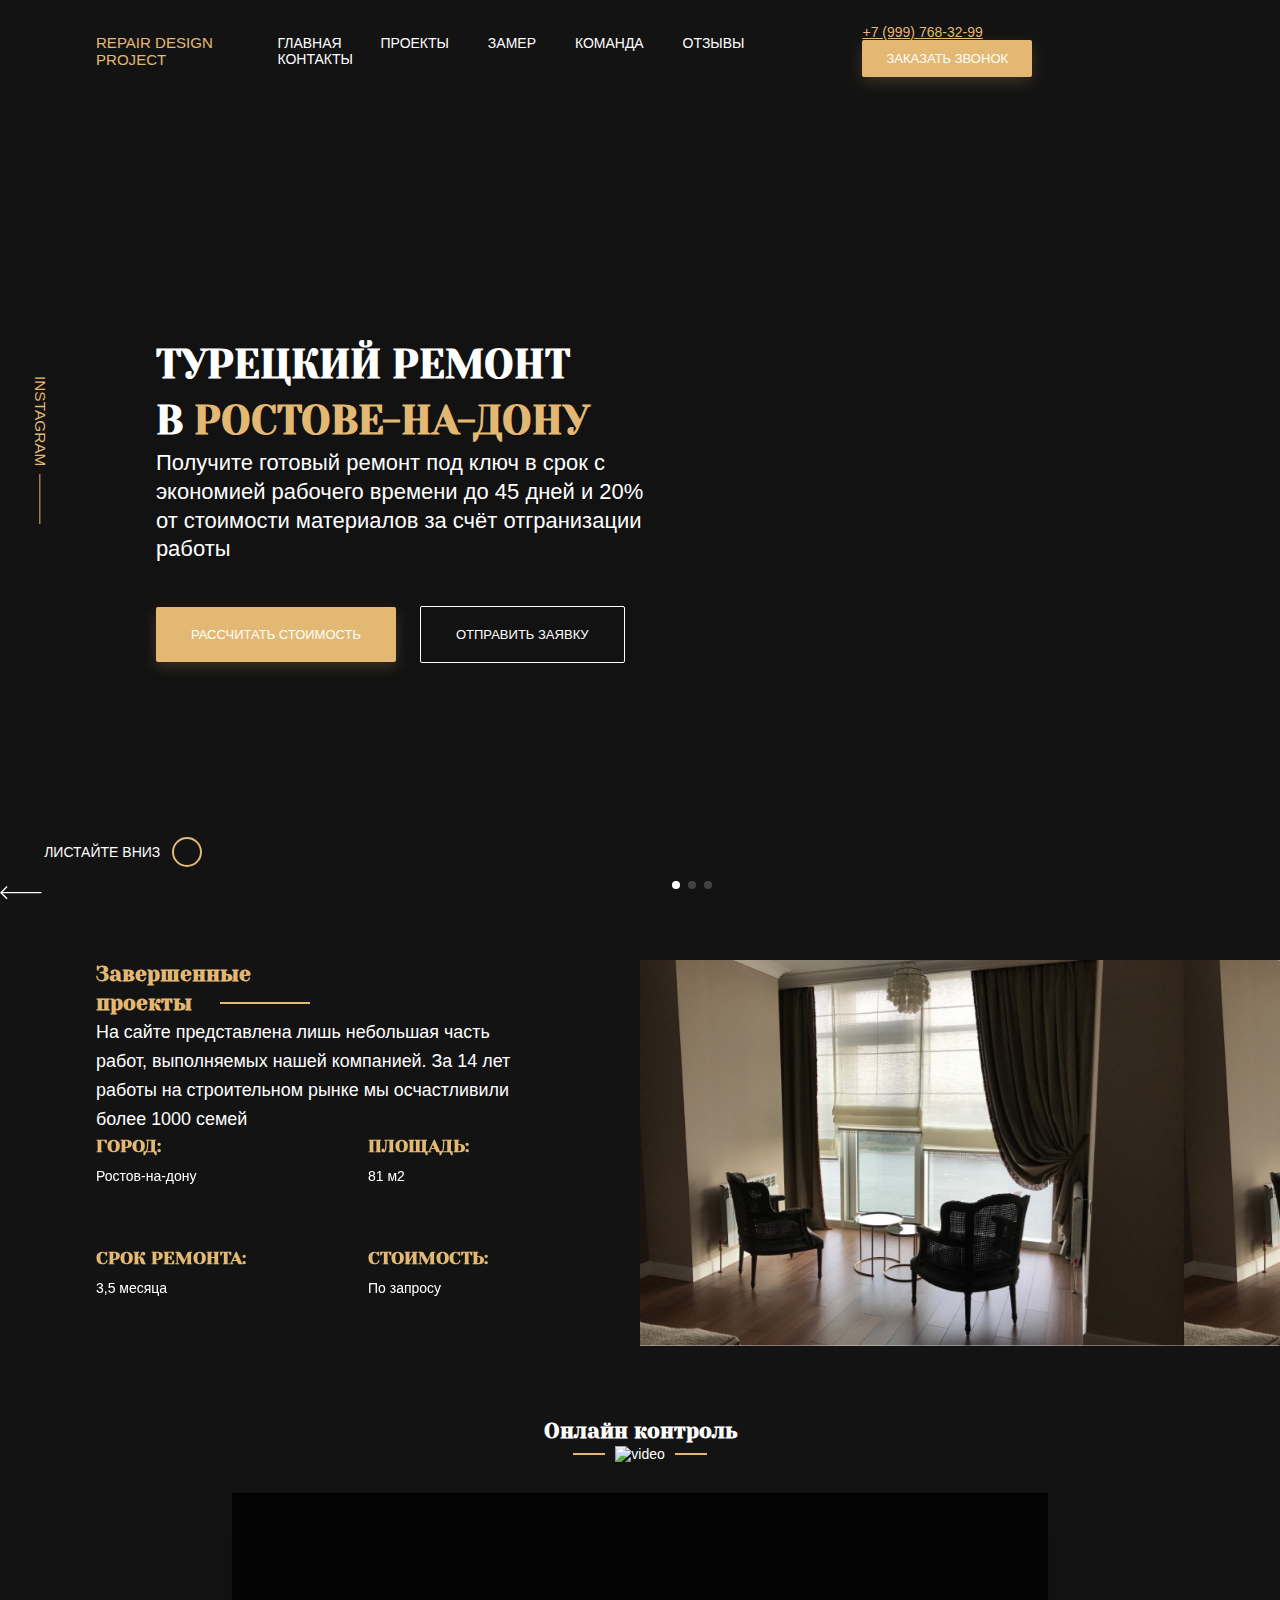
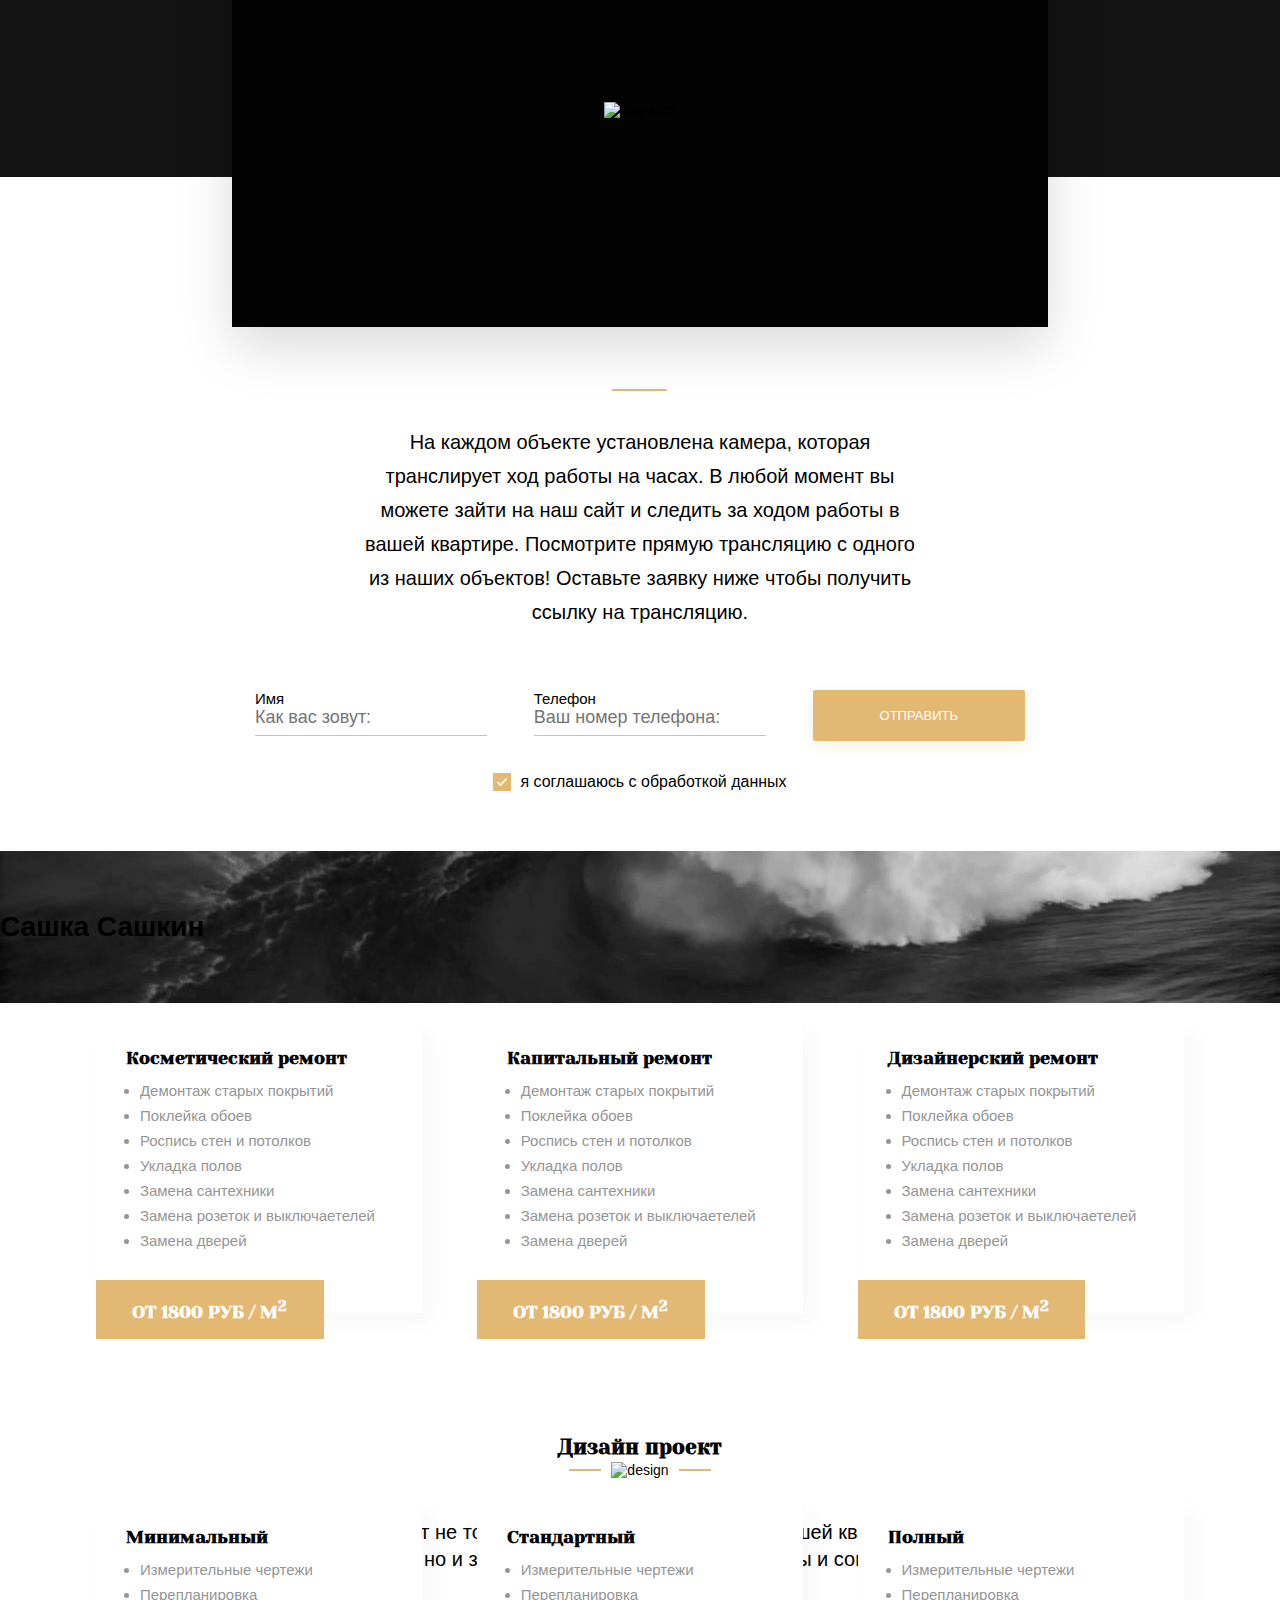
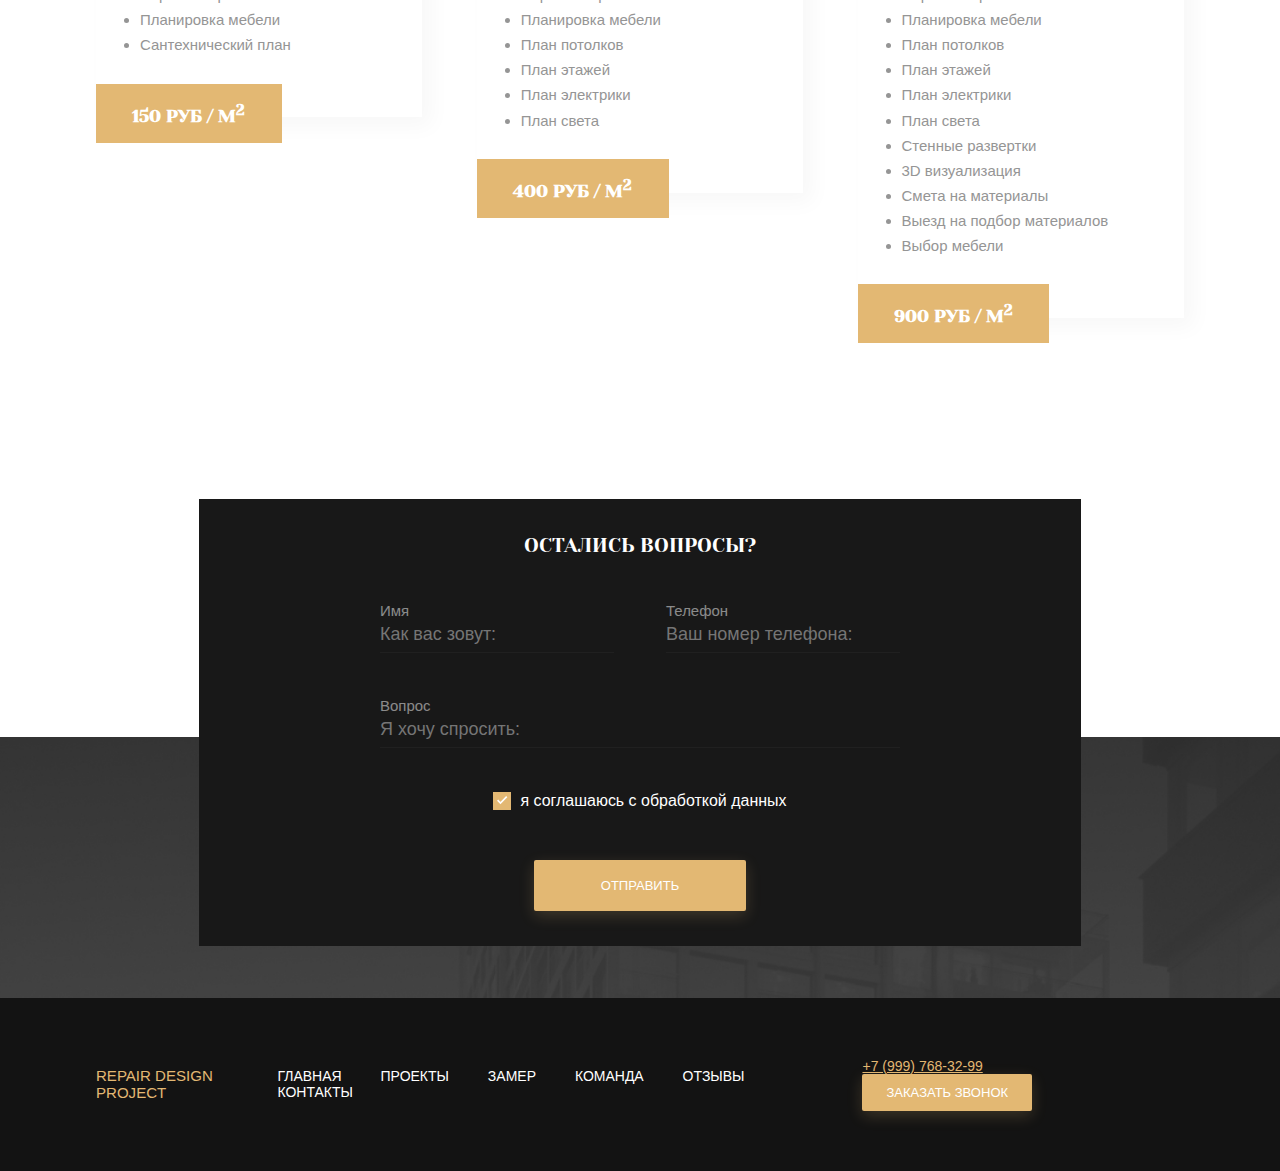
==== commit e971ef8c: "feat: start les 24, chapter 1" ====
--- a/index.html
+++ b/index.html
@@ -15,6 +15,7 @@
   <title>Document</title>
   <link href="https://fonts.googleapis.com/css2?family=Yeseva+One&display=swap" rel="stylesheet">
   <link rel="stylesheet" href="https://unpkg.com/swiper/swiper-bundle.min.css">
+  <link rel="stylesheet" href="css/animate.css">
   <link rel="stylesheet" href="css/style.css">
 </head>
 <body>
@@ -22,7 +23,7 @@
       <header class="header">
         <div class="container">
           <div class="menu">
-            <div class="logo menu__logo">Repair Design Project</div>
+            <div class="logo menu__logo wow fadeInLeft">Repair Design Project</div>
             <nav class="nav menu__nav">
               <a href="#" class="nav__item">Главная</a>
               <a href="#" class="nav__item">Проекты</a>
@@ -48,15 +49,15 @@
           </div>
           <div class="container">
            <div class="hero__content"><!-- слово&nbsp; неразрывный пробел -->
-              <h1 class="title hero__title">Турецкий ремонт в&nbsp;<span class="title--primary">Ростове-на-дону</span></h1>
-              <p class="hero__text">Получите готовый ремонт под ключ в срок с экономией рабочего времени до 45 дней и 20% от стоимости материалов за счёт отгранизации работы</p>
-              <button class="button hero__button button--primary" data-toggle="modal">Рассчитать стоимость</button>
-              <button class="button hero__button button--outline">Отправить заявку</button>
+              <h1 class="title hero__title wow fadeInRight" data-wow-delay="0.1s">Турецкий ремонт в&nbsp;<span class="title--primary">Ростове-на-дону</span></h1>
+              <p class="hero__text wow fadeInRight">Получите готовый ремонт под ключ в срок с экономией рабочего времени до 45 дней и 20% от стоимости материалов за счёт отгранизации работы</p>
+              <button class="button hero__button button--primary wow fadeInRight" data-toggle="modal">Рассчитать стоимость</button>
+              <button class="button hero__button button--outline wow fadeInRight">Отправить заявку</button>
             </div>
             <!-- /.hero__content -->
            </div>
           <!-- /.container -->
-          <a href="#" class="hero__scroll-down">листайте вниз</a>
+          <a href="#" class="hero__scroll-down wow pulse" data-wow-iteration="3" data-wow-delay="4s">листайте вниз</a>
         </section>
         <!-- /.hero -->
 
@@ -183,7 +184,7 @@
 
         <section class="section control">
           <div class="container">
-            <div class="section-title">
+            <div class="section-title control__section-title section-title--light">
 <!-- .section-title>h2.section-title__heading+.section-title__image -->
               <h2 class="section-title__heading">Онлайн контроль</h2>
               <!-- /.section-title__heading -->
@@ -193,10 +194,38 @@
               <!-- /.section-title__image -->
             </div>
             <!-- /.section-title -->
+            <div class="control__video video"><!-- настройки в _control -->
+              <img src="img/play-icon.svg" alt="play icon" class="video__play">
+            </div>
+            <!-- /.control__video video -->
+            <p class="control__text">
+              На каждом объекте установлена ​​камера, которая транслирует ход работы на часах. В любой момент вы можете зайти на наш сайт и следить за ходом работы в вашей квартире. Посмотрите прямую трансляцию с одного из наших объектов! Оставьте заявку ниже чтобы получить ссылку на трансляцию.
+            </p>
+            <form action="#" class="form control__form">
+
+              <div class="control__input-group">
+                <label for="user-name" class="label form__label control__label">Имя</label>
+                <input type="text" class="input form__input control__input" id='user-name' placeholder="Как вас зовут:">
+              </div>
+              <!-- placeholder - подпись куда вводить -->
+              <div class="control__input-group">
+                <label for="user-phone" class="label form__label control__label">Телефон</label>
+                <input type="tel" class="input form__input control__input" id='user-phone' placeholder="Ваш номер телефона:">
+              </div>
+  
+              
+              <button class="button button--primary control__button">Отправить</button>
+              <div class="policy control__policy">
+                <input type="checkbox" name="policy-checkbox" id="policy-checkbox" class="policy__checkbox" checked>
+                <label for="policy-checkbox" class="policy__label control__policy-label">я соглашаюсь с обработкой данных</label>
+              </div>
+              <!-- /.policy блок с галочкой и соглашением -->
+            </form>
+            <!-- /.form control__form
           </div>
           <!-- /.container -->
         </section>
-        <!-- /.section control -->
+        <!-- /.section control    (видеонаблюдение) -->
 
         <div class="section" data-vide-bg="video/ocean">
           <div class="wrap-block">
@@ -323,7 +352,7 @@
           </div>
           <!-- /.container -->
         </section>
-        <!-- /.section types -->
+        <!-- /.section types (1й блок с карточками) -->
 
 
         </section>
@@ -339,12 +368,12 @@
               <!-- /.section-title__image -->
             </div>
             <!-- /.section-title -->
-            <div class="design">
-              <div class="design__text"> Дизайн-проект не только помогает сделать ремонт вашей квартиры более современным, но и значительно удешевляет материалы и сокращает время ремонтных работ</div>
+            <div class="desig">
+              <div class="desig__text">Дизайн-проект не только помогает сделать ремонт вашей квартиры более современным, но и значительно удешевляет материалы и сокращает время ремонтных работ</div>
             </div>
             <div class="row"><!-- row строка (.row>col*3>.card>img.card__image+card__text>h3.card__title+ul.card__list>li.card__item*7|c) -->
               <div class="col-30">
-                <div class="card types__card">
+                <div class="card types__card--margin">
                   <div class="img__shadow">
                   <img src="img/types/types-4.jpg" alt="Минимальный" class="card__image">
                   </div>
@@ -462,6 +491,67 @@
         </section>
         <!-- /.section types -->
       </main>
+
+      <footer class="footer section--dark">
+        <div class="container">
+          <div class="footer__wrap">
+            <h3 class="footer__title">Остались вопросы?</h3>
+            <form action="#" class="form footer__form">
+
+              <div class="input-group footer__input-group">
+                <label for="user-name" class="label form__label label--light">Имя</label><!-- имя -->
+                <input type="text" class="input form__input footer__input input--light" id='user-name' placeholder="Как вас зовут:">
+              </div>
+
+              <div class="input-group footer__input-group">
+                <label for="user-phone" class="label form__label label--light">Телефон</label>
+                <input type="tel" class="input form__input footer__input input--light" id='user-phone' placeholder="Ваш номер телефона:">
+              </div>
+
+              <div class="input-group footer__input-group footer__input-group--full-width">
+                <label for="user-question" class="label form__label label--light">Вопрос</label>
+                <input type="text" class="input form__input footer__input input--light" id='user-question' placeholder="Я хочу спросить:">
+              </div>
+  
+  
+              <div class="policy footer__policy">
+                <input type="checkbox" name="policy-checkbox" id="policy-checkbox" class="policy__checkbox" checked>
+                <!-- type="checkbox" галочка а checked - что по умолч нажата  -->
+                <label for="policy-checkbox" class="policy__label policy__label--center">я соглашаюсь с обработкой данных</label>
+              </div>
+              <!-- /.policy блок с галочкой и соглашением -->
+              <button class="button button--primary footer__button">Отправить</button>
+            </form>
+            <!-- /.form footer__form -->
+          </div>
+          <!-- /.footer-wrap -->
+        </div>
+        <!-- /.container -->
+        <div class="footer__menu">
+          <div class="container"><!-- для выравнивантя по центру -->
+            <div class="menu">
+              <div class="logo menu__logo wow fadeInLeft">Repair Design Project</div>
+              <nav class="nav menu__nav">
+                <a href="#" class="nav__item">Главная</a>
+                <a href="#" class="nav__item">Проекты</a>
+                <a href="#" class="nav__item">Замер</a>
+                <a href="#" class="nav__item">Команда</a>
+                <a href="#" class="nav__item">Отзывы</a>
+                <a href="#" class="nav__item">Контакты</a>
+              </nav>
+              <div class="contacts menu__contacts">
+                <a href="tel:79997683299" class="phone contacts__phone">+7 (999) 768-32-99</a>
+                <button class="button contacts__button button--primary" data-toggle="modal">Заказать звонок</button>
+              </div><!--  data-toggle для Js  -->
+            </div>
+            <!-- /.menu -->
+          </div>
+          <!-- /.container -->
+        </div>
+        <!-- /.footer__menu -->
+      </footer>
+
+
       
       <!-- les 20 js, модальное окно -->
       <div class="modal">
@@ -471,13 +561,13 @@
           <form action="#" class="form modal__form">
 
             <label for="user-name" class="label form__label label--light">Имя</label><!-- имя -->
-            <input type="text" class="input form__input modal__input" id='user-name' placeholder="Как вас зовут:">
+            <input type="text" class="input form__input modal__input input--light" id='user-name' placeholder="Как вас зовут:">
             <!-- placeholder - подпись куда вводить -->
             <label for="user-phone" class="label form__label label--light">Телефон</label>
-            <input type="tel" class="input form__input modal__input" id='user-phone' placeholder="Ваш номер телефона:">
+            <input type="tel" class="input form__input modal__input input--light" id='user-phone' placeholder="Ваш номер телефона:">
 
             <label for="user-email" class="label form__label label--light">Email</label>
-            <input type="email" class="input form__input modal__input" id='user-email' placeholder="Ваш email:">
+            <input type="email" class="input form__input modal__input input--light" id='user-email' placeholder="Ваш email:">
 
             <div class="policy modal__policy">
               <input type="checkbox" name="policy-checkbox" id="policy-checkbox" class="policy__checkbox" checked>
@@ -497,6 +587,28 @@
       <script src="https://code.jquery.com/jquery-3.5.1.min.js"></script>
       <script src="js/jquery.vide.min.js"></script>
       <script src="https://unpkg.com/swiper/swiper-bundle.min.js"></script>
+      <script src="js/wow.min.js"></script>
       <script src="js/main.js"></script>
       </body>
-      </html>+      </html>
+
+
+
+
+
+
+
+      <!--     .row>.col-50+h2.text     -->
+      <div class="row">
+        <div class="col-50"></div>
+        <h2 class="text"></h2>
+      </div>
+
+
+
+      <!--      .row>.col-50>h2.text      -->
+      <div class="row">
+        <div class="col-50">
+          <h2 class="text"></h2>
+        </div>
+      </div>
--- a/css/style.css
+++ b/css/style.css
@@ -65,19 +65,19 @@
   padding: 0.5rem 0;
 }
 
-.input::-webkit-input-placeholder {
-  color: #ffffff;
-}
-
-.input:-ms-input-placeholder {
-  color: #ffffff;
-}
-
-.input::-ms-input-placeholder {
-  color: #ffffff;
-}
-
-.input::placeholder {
+.input__light::-webkit-input-placeholder {
+  color: #ffffff;
+}
+
+.input__light:-ms-input-placeholder {
+  color: #ffffff;
+}
+
+.input__light::-ms-input-placeholder {
+  color: #ffffff;
+}
+
+.input__light::placeholder {
   color: #ffffff;
 }
 
@@ -97,6 +97,7 @@
   -webkit-box-align: center;
       -ms-flex-align: center;
           align-items: center;
+  font-size: 1.142rem;
 }
 
 .policy__label::before {
@@ -109,6 +110,12 @@
   margin-right: 0.64rem;
 }
 
+.policy__label--center {
+  -webkit-box-pack: center;
+      -ms-flex-pack: center;
+          justify-content: center;
+}
+
 .container {
   width: 85%;
   max-width: 1256px;
@@ -171,6 +178,10 @@
 
 .section-title--left {
   text-align: left;
+}
+
+.section-title--light {
+  color: #ffffff;
 }
 
 .section-title__heading {
@@ -430,6 +441,10 @@
   color: #e3b873;
 }
 
+.projects {
+  padding-bottom: 30rem;
+}
+
 .swiper-slide {
   display: -webkit-box;
   display: -ms-flexbox;
@@ -485,8 +500,109 @@
   bottom: -2px;
 }
 
+.control__section-title {
+  margin-bottom: 2.214rem;
+  margin-top: -30rem;
+}
+
+.control__video {
+  position: relative;
+  display: -webkit-box;
+  display: -ms-flexbox;
+  display: flex;
+  margin: auto;
+  margin-bottom: 4.428rem;
+  max-width: 58.357rem;
+  min-height: 31rem;
+  background: #131313 url("../img/video-mask.jpg") no-repeat center;
+  -webkit-box-shadow: 0px 20px 50px rgba(0, 0, 0, 0.15);
+          box-shadow: 0px 20px 50px rgba(0, 0, 0, 0.15);
+}
+
+.control__video::before {
+  content: '';
+  position: absolute;
+  width: 100%;
+  height: 100%;
+  background-color: rgba(0, 0, 0, 0.8);
+}
+
+.control__text {
+  max-width: 40.785rem;
+  margin: auto;
+  margin-bottom: 4.285rem;
+  text-align: center;
+  font-size: 1.428rem;
+  line-height: 2.42rem;
+}
+
+.control__text::before {
+  content: "";
+  display: block;
+  margin: auto;
+  margin-bottom: 2.5rem;
+  width: 55px;
+  height: 2px;
+  background-color: #e3b873;
+  border-radius: 30px;
+}
+
+.control__form {
+  display: -webkit-box;
+  display: -ms-flexbox;
+  display: flex;
+  -webkit-box-pack: justify;
+      -ms-flex-pack: justify;
+          justify-content: space-between;
+  -ms-flex-wrap: wrap;
+      flex-wrap: wrap;
+  max-width: 55rem;
+  margin: auto;
+}
+
+.control__input-group {
+  display: -webkit-box;
+  display: -ms-flexbox;
+  display: flex;
+  -webkit-box-orient: vertical;
+  -webkit-box-direction: normal;
+      -ms-flex-direction: column;
+          flex-direction: column;
+  -ms-flex-preferred-size: 30%;
+      flex-basis: 30%;
+}
+
+.control__label {
+  margin-bottom: -7px;
+}
+
+.control__button {
+  padding: 1.285rem 4.785rem;
+}
+
+.control__policy {
+  -ms-flex-preferred-size: 100%;
+      flex-basis: 100%;
+  margin-top: 1.2rem;
+}
+
+.control__policy-label {
+  -webkit-box-pack: center;
+      -ms-flex-pack: center;
+          justify-content: center;
+}
+
+.video__play {
+  position: relative;
+  margin: auto;
+}
+
 .types__section-title {
   margin-bottom: 2rem;
+}
+
+.types__card--margin {
+  margin-bottom: 40rem;
 }
 
 .card__text {
@@ -542,7 +658,7 @@
   background-color: rgba(19, 19, 19, 0.3);
 }
 
-.design {
+.desig__text {
   position: relative;
   margin: 2.86rem auto;
   text-align: center;
@@ -550,6 +666,90 @@
   height: 4.07rem;
   font-size: 1.43rem;
   line-height: 1.94rem;
+}
+
+.design {
+  padding-bottom: 30rem;
+}
+
+.design__section-title {
+  margin-bottom: 2.78rem;
+}
+
+.footer {
+  background: #131313 url("../img/footer-bg.jpg") no-repeat center/cover;
+  padding-top: 3rem;
+}
+
+.footer__wrap {
+  background-color: #181818;
+  max-width: 63.07rem;
+  margin: auto;
+  margin-top: -20rem;
+  margin-bottom: 3.714rem;
+  padding: 2.5rem;
+}
+
+.footer__title {
+  text-transform: uppercase;
+  font-family: 'Yeseva One', cursive;
+  font-weight: normal;
+  font-size: 1.428rem;
+  text-align: center;
+  margin-bottom: 3.214rem;
+  margin-top: 0;
+}
+
+.footer__form {
+  display: -webkit-box;
+  display: -ms-flexbox;
+  display: flex;
+  -ms-flex-wrap: wrap;
+      flex-wrap: wrap;
+  -webkit-box-pack: justify;
+      -ms-flex-pack: justify;
+          justify-content: space-between;
+  max-width: 37.142rem;
+  margin: auto;
+}
+
+.footer__input {
+  padding-top: 0.3rem;
+}
+
+.footer__input-group {
+  display: -webkit-box;
+  display: -ms-flexbox;
+  display: flex;
+  -webkit-box-orient: vertical;
+  -webkit-box-direction: normal;
+      -ms-flex-direction: column;
+          flex-direction: column;
+  -ms-flex-preferred-size: 45%;
+      flex-basis: 45%;
+  margin-bottom: 3.2rem;
+}
+
+.footer__input-group--full-width {
+  -ms-flex-preferred-size: 100%;
+      flex-basis: 100%;
+  margin-bottom: 2rem;
+}
+
+.footer__policy {
+  -ms-flex-preferred-size: 100%;
+      flex-basis: 100%;
+  margin-bottom: 3.6rem;
+}
+
+.footer__button {
+  margin: auto;
+  padding: 1.285rem 4.785rem;
+}
+
+.footer__menu {
+  background-color: #131313;
+  padding: 4.285rem 0;
 }
 
 .modal {
@@ -706,7 +906,7 @@
   .card__text {
     margin-left: 0;
   }
-  .design {
+  .desig__text {
     max-width: 93%;
     height: 100px;
   }
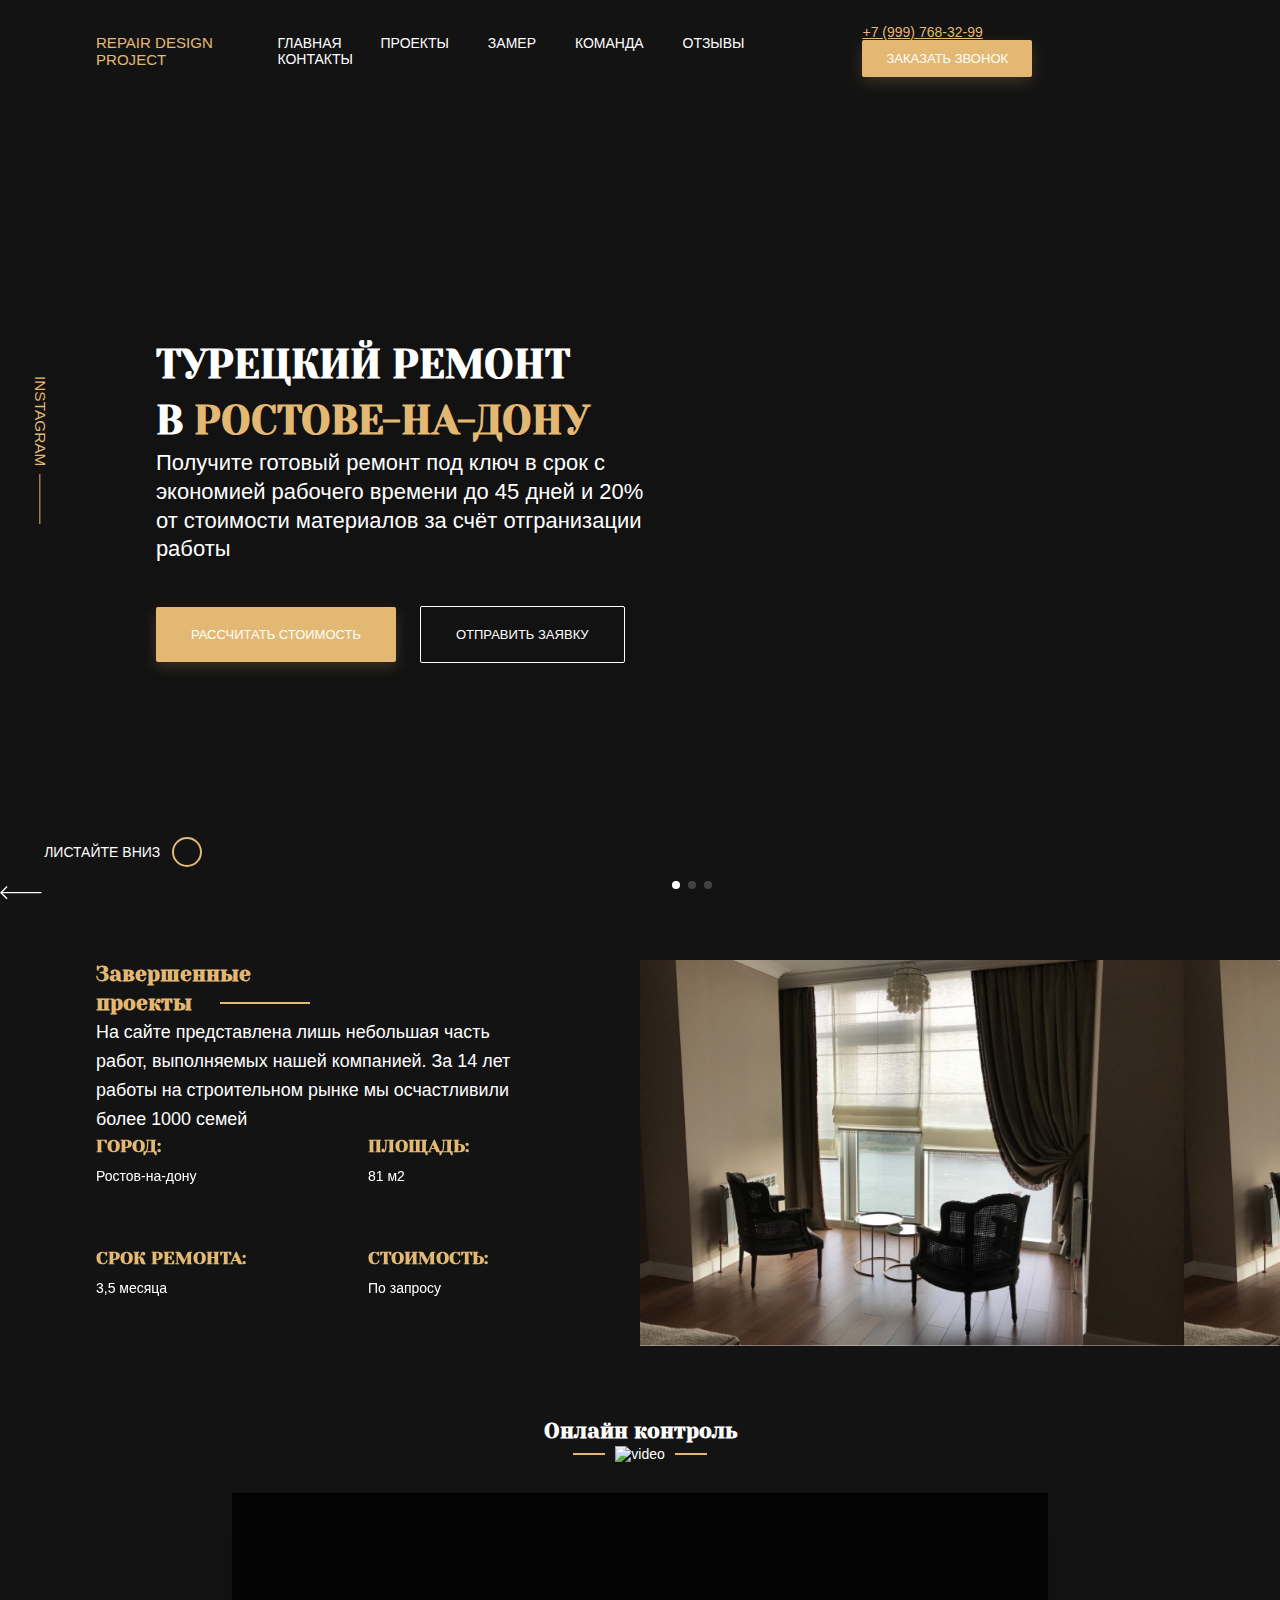
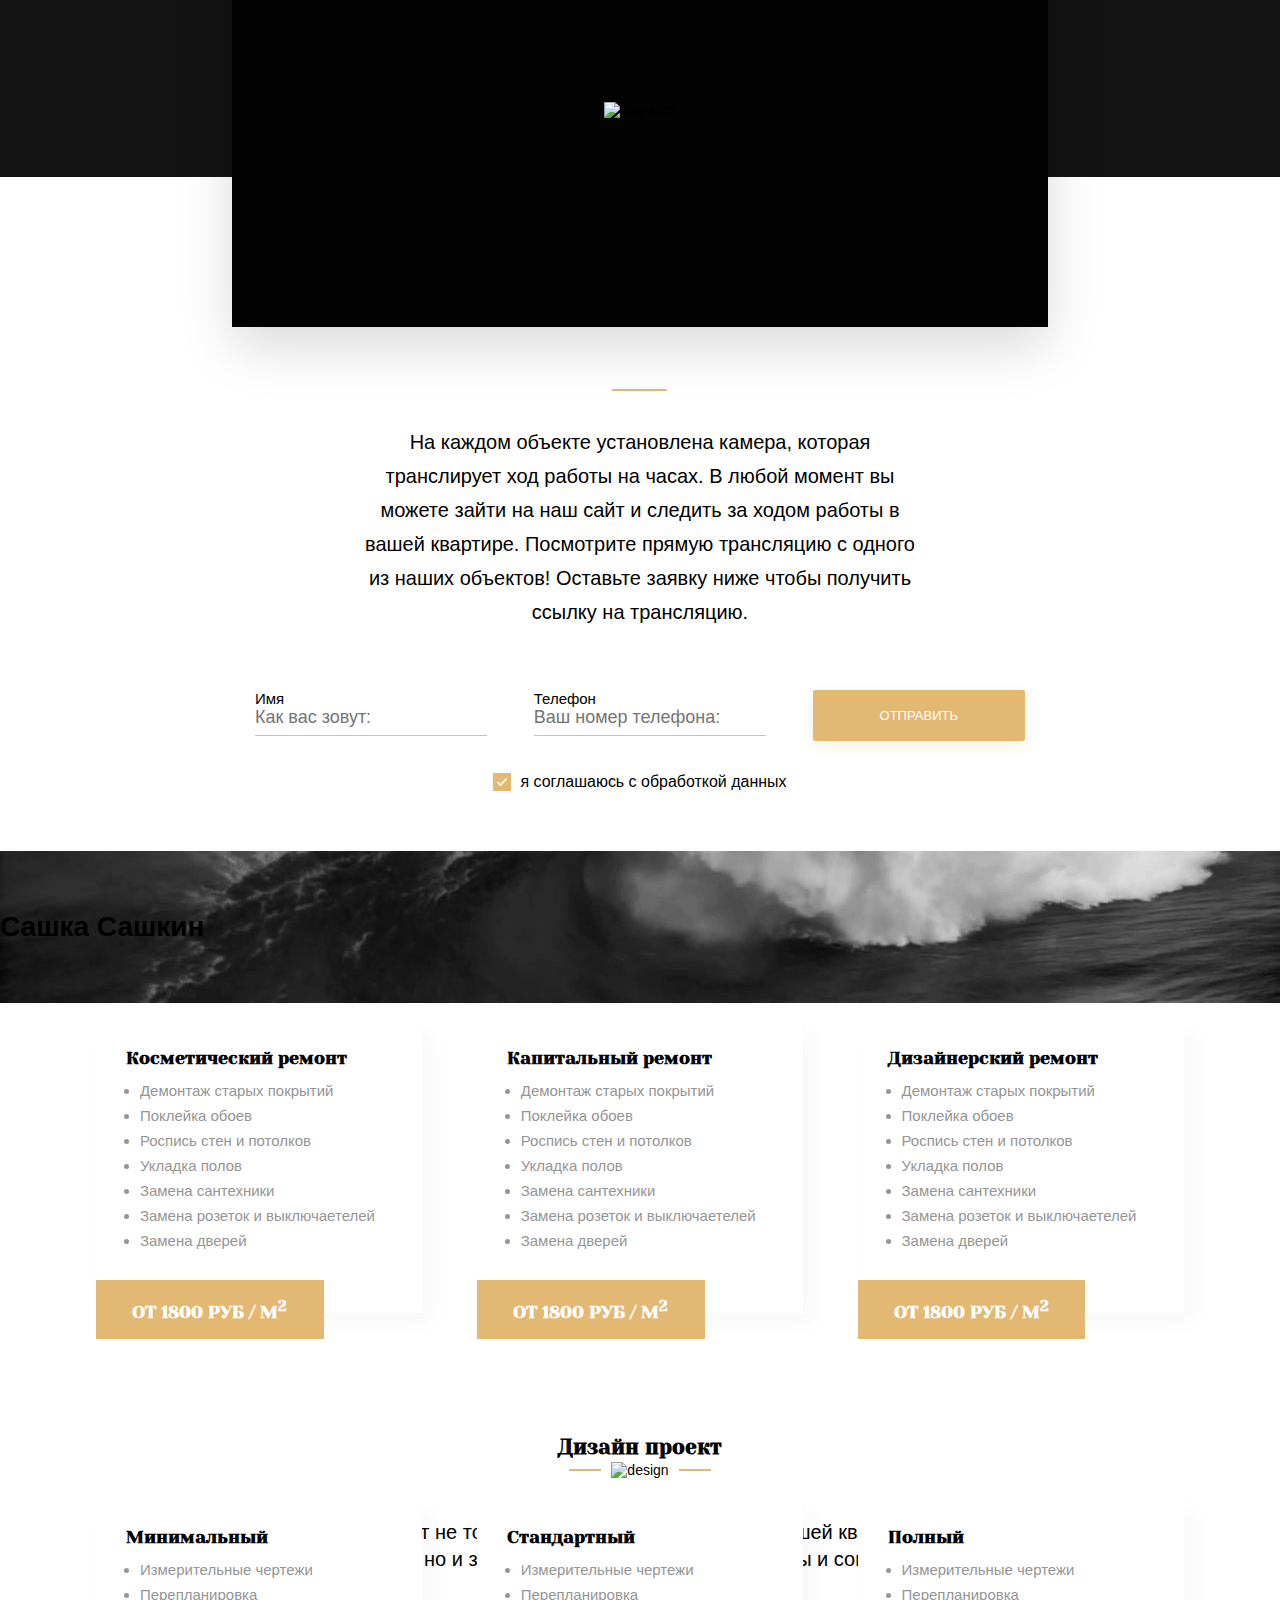
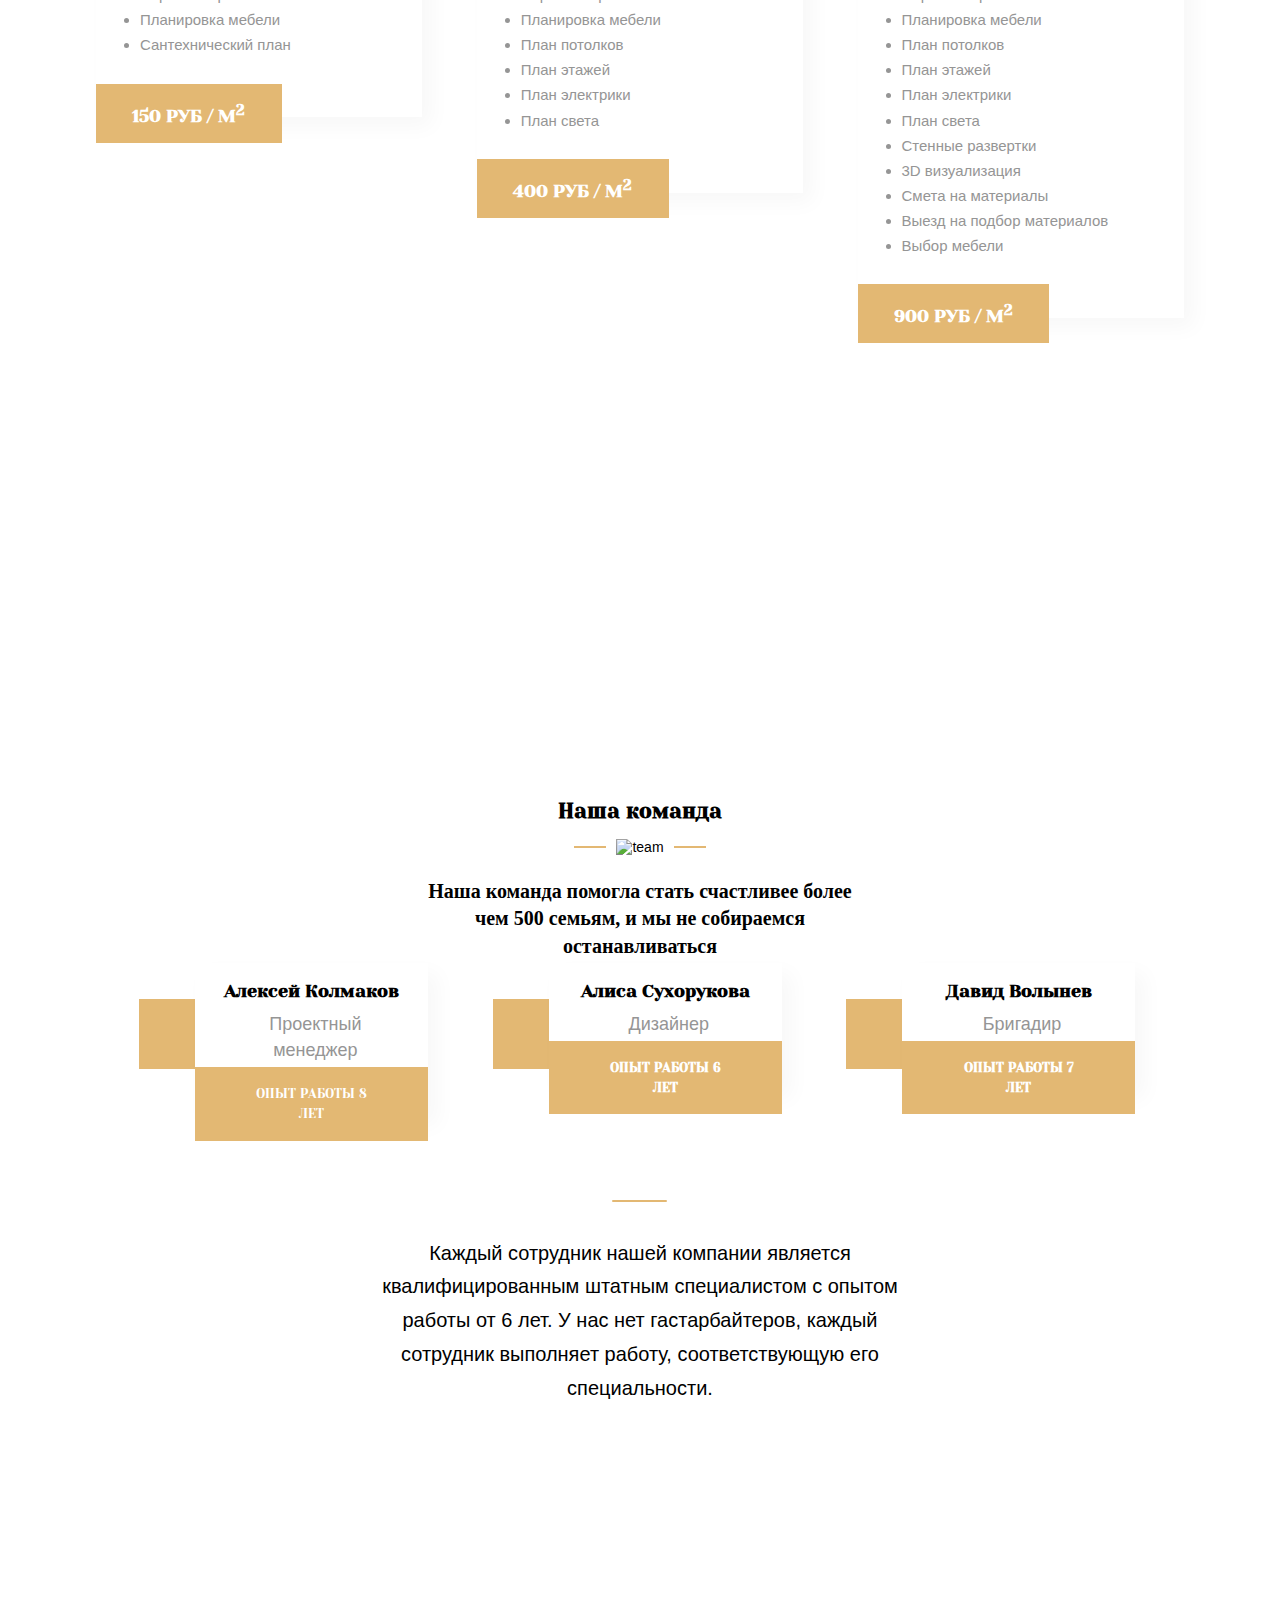
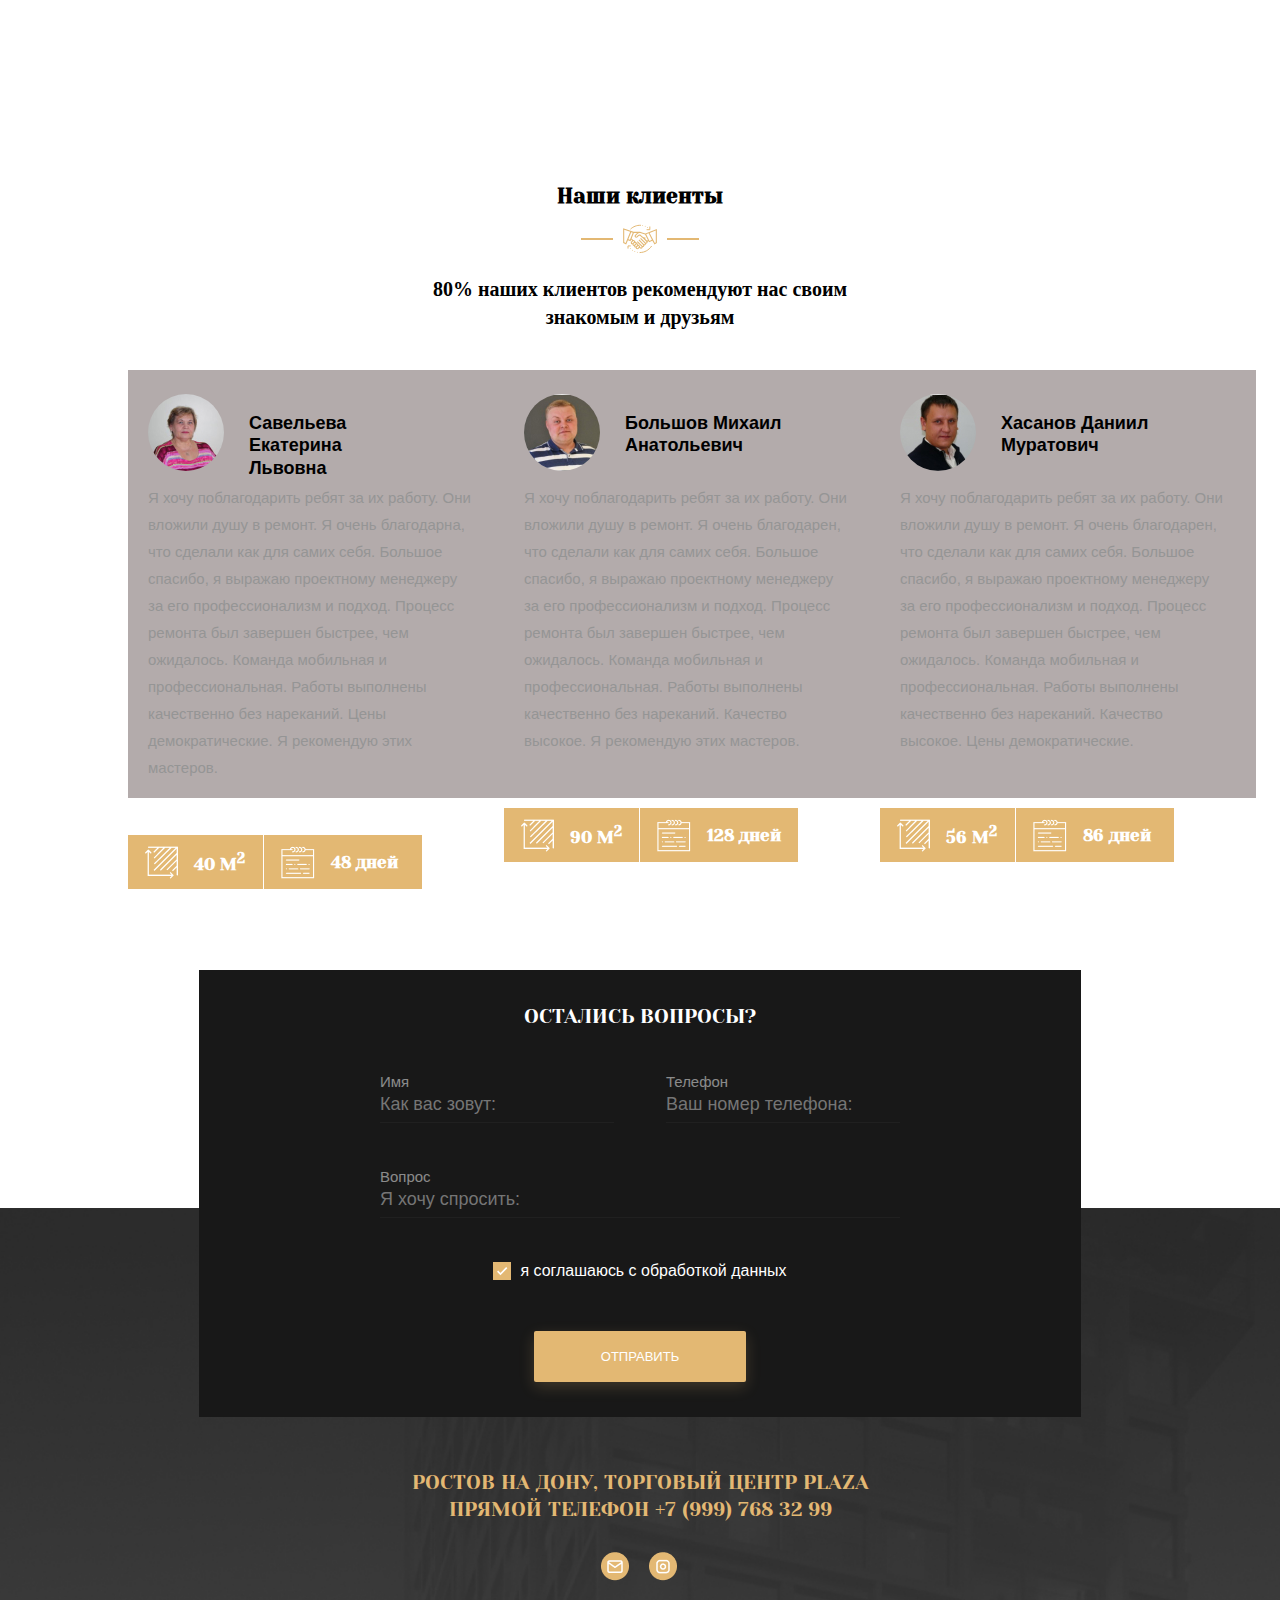
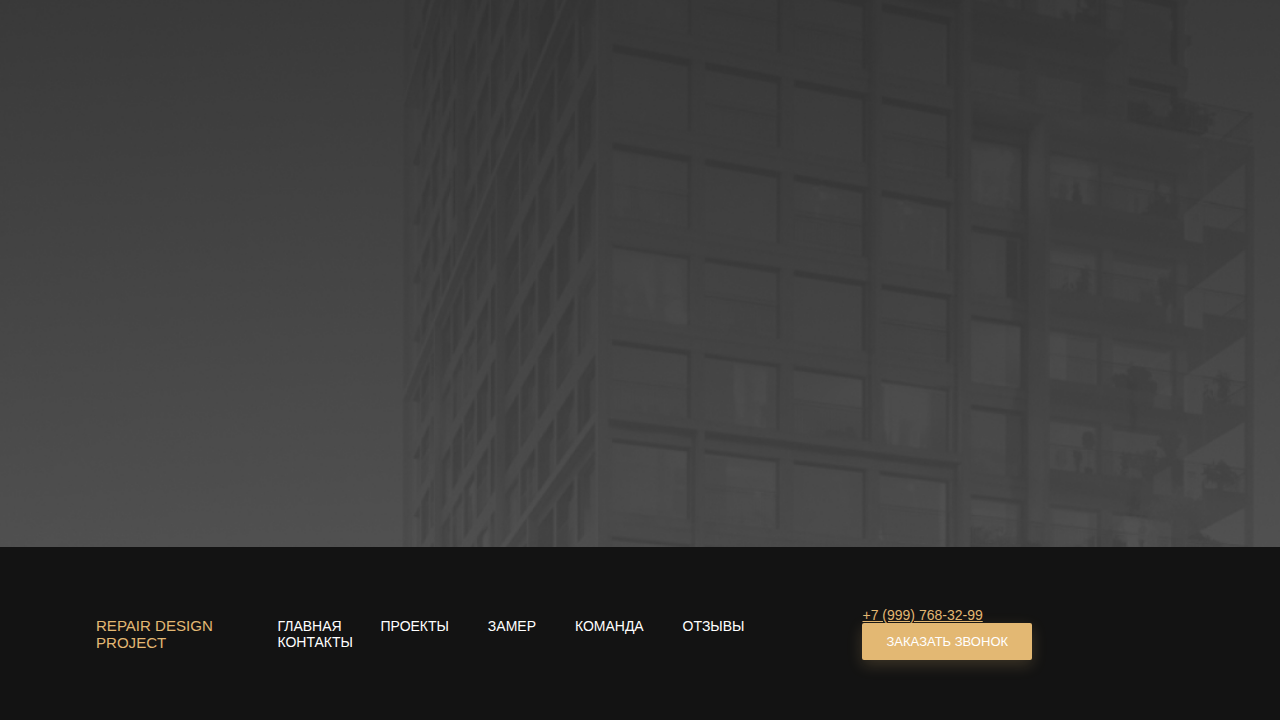
==== commit 97f9386f: "feat: end les 25, maps and section _client & _footer-info" ====
--- a/index.html
+++ b/index.html
@@ -17,6 +17,8 @@
   <link rel="stylesheet" href="https://unpkg.com/swiper/swiper-bundle.min.css">
   <link rel="stylesheet" href="css/animate.css">
   <link rel="stylesheet" href="css/style.css">
+  <script src="https://api-maps.yandex.ru/2.1/?apikey=01177835-8db7-4d8e-aa69-3756c689e143&lang=ru_RU" type="text/javascript">
+  </script>
 </head>
 <body>
         
@@ -492,6 +494,246 @@
         <!-- /.section types -->
       </main>
 
+
+      <section class="section team"><!--        team     -->
+        <div class="container">
+          <div class="section-title team__section-title">
+            <h2 class="section-title__heading">Наша команда</h2>
+            <!-- /.section-title__heading -->
+            <div class="section-title__image team__section-title__image">
+              <img src="img/team.svg" alt="team">
+            </div>
+            <div class="team-title">
+              <h3 class="team__title">Наша команда помогла стать счастливее более чем 500 семьям, и мы не собираемся останавливаться</h3>
+            </div>
+          </div>
+          <!-- /.section-title -->
+          
+          <div class="row team__row">
+            <div class="col-30">
+              <div class="card types__card">
+                <div class="team__image">
+                  <div class="team__img">
+                      <img src="img/team/team-1.jpg" alt="фото" class="card__image">
+                    </div>
+                  </div>
+                <!-- /.team__image -->
+                <div class="card__text card__text--team">
+                  <h3 class="card__title">Алексей Колмаков</h3>
+                  <!-- /.card__title -->
+                  <div class="card__list card__list--team">
+                    <p class="card__item">Проектный менеджер</p>
+                  </div>
+                  <p class="card__pricetag card__pricetag--team">
+                    опыт работы 8 лет
+                  </p>
+                  <!-- /.card__prisetag -->
+                </div>
+              <!-- /.card__text -->
+              </div>
+              <!-- /.card -->
+            </div>
+            <!-- /.col -->
+
+            <div class="col-30">
+              <div class="card types__card">
+                <div class="team__image team__image--2">
+                  <div class="team__img">
+                    <img src="img/team/team-2.jpg" alt="фото" class="card__image">
+                  </div>
+                </div>
+                <!-- /.team__image -->
+                <div class="card__text card__text--team">
+                  <h3 class="card__title">Алиса Сухорукова</h3>
+                  <!-- /.card__title -->
+                  <div class="card__list card__list--team">
+                    <p class="card__item">Дизайнер</p>
+                  </div>
+                  <strong class="card__pricetag card__pricetag--team">
+                    опыт работы 6 лет
+                  </strong>
+                  <!-- /.card__prisetag -->
+                </div>
+                <!-- /.card__text -->
+              </div>
+              <!-- /.card -->
+            </div>
+            <!-- /.col -->
+
+            <div class="col-30">
+              <div class="card types__card">
+                <div class="team__image team__image--3">
+                  <div class="team__img">
+                    <img src="img/team/team-3.jpg" alt="фото" class="card__image">
+                  </div>
+                </div>
+                <!-- /.team__image -->
+                <div class="card__text card__text--team">
+                  <h3 class="card__title card__title--team">Давид Волынев</h3>
+                  <!-- /.card__title -->
+                  <div class="card__list card__list--team">
+                    <p class="card__item">Бригадир</p>
+                  </div>
+                  <strong class="card__pricetag card__pricetag--team">
+                    опыт работы 7 лет
+                  </strong>
+                  <!-- /.card__prisetag -->
+                </div>
+                <!-- /.card__text -->
+              </div>
+              <!-- /.card -->
+            </div>
+            <!-- /.col -->
+          </div>
+          <!-- /.row -->
+
+          <p class="control__text">
+            Каждый сотрудник нашей компании является квалифицированным штатным специалистом с опытом работы от 6 лет. У нас нет  гастарбайтеров, каждый сотрудник выполняет работу, соответствующую его специальности.
+          </p>
+        </div>
+        <!-- /.container -->
+      </section>
+      <!-- /.section control -->
+
+
+
+      <section class="section client">
+        <div class="container-client">
+          <div class="section-title team__section-title">
+            <h2 class="section-title__heading">Наши клиенты</h2>
+            <!-- /.section-title__heading -->
+            <div class="section-title__image team__section-title__image">
+              <img src="img/Client.svg" alt="team">
+            </div>
+            <div class="team-title">
+              <h3 class="team__title">80% наших клиентов рекомендуют нас своим знакомым и друзьям</h3>
+            </div>
+          </div>
+          <!-- /.section-title -->
+
+          <div class="row client-row">
+            <div class="col-30">
+              <div class="card client__card">
+                  <div class="client__image">
+                    <img src="img/client/client-1.jpg" alt="фото" class="client__avatar">
+                    
+                    <div class="client__name">
+                      <h3 class="client__name-t">Савельева Екатерина Львовна</h3>
+                  </div>
+                  </div>
+                <!-- /.client__image -->
+                <div class="client__text">
+                  
+                  <div class="client__list">
+                    <p class="client__item">Я хочу поблагодарить ребят за их работу. Они вложили душу в ремонт. Я очень благодарна, что сделали как для самих себя. Большое спасибо, я выражаю проектному менеджеру за его профессионализм и подход. Процесс ремонта был завершен быстрее, чем ожидалось. Команда мобильная и профессиональная. Работы выполнены качественно без нареканий. Цены демократические. Я рекомендую этих мастеров.</p>
+                  </div>
+                  <div class="client__pricetag">
+                    <div class="client__pricetag-1">
+                      <img src="img/client/square.png" alt="площадь" class="client__square">
+                      <strong class="client__pricetag-11">
+                        40 М<sup>2</sup>
+                      </strong>
+                    </div>
+                    <div class="client__pricetag-2">
+                      <img src="img/client/days.png" alt="дни" class="client__square">
+                      <strong class="client__pricetag-22">
+                        48 дней
+                      </strong>
+                    </div>
+                  </div>
+                  <!-- /.client__prisetag -->
+                </div>
+                <!-- /.client__text -->
+              </div>
+              <!-- /.client__card -->
+            </div>
+            <!-- /.col -->
+
+            <div class="col-30">
+              <div class="card client__card">
+                  <div class="client__image">
+                    <img src="img/client/client-2.jpg" alt="фото" class="client__avatar">
+                    
+                    <div class="client__name">
+                      <h3 class="client__name-t">Большов Михаил Анатольевич</h3>
+                  </div>
+                  </div>
+                <!-- /.client__image -->
+                <div class="client__text">
+                  
+                  <div class="client__list">
+                    <p class="client__item">Я хочу поблагодарить ребят за их работу. Они вложили душу в ремонт. Я очень благодарен, что сделали как для самих себя. Большое спасибо, я выражаю проектному менеджеру за его профессионализм и подход. Процесс ремонта был завершен быстрее, чем ожидалось. Команда мобильная и профессиональная. Работы выполнены качественно без нареканий. Качество высокое. Я рекомендую этих мастеров.</p>
+                  </div>
+                  <div class="client__pricetag">
+                    <div class="client__pricetag-1">
+                      <img src="img/client/square.png" alt="площадь" class="client__square">
+                      <strong class="client__pricetag-11">
+                        90 М<sup>2</sup>
+                      </strong>
+                    </div>
+                    <div class="client__pricetag-2">
+                      <img src="img/client/days.png" alt="дни" class="client__square">
+                      <strong class="client__pricetag-22">
+                        128 дней
+                      </strong>
+                    </div>
+                  </div>
+                  <!-- /.client__prisetag -->
+                </div>
+                <!-- /.client__text -->
+              </div>
+              <!-- /.client__card -->
+            </div>
+            <!-- /.col -->
+
+            <div class="col-30">
+              <div class="card client__card">
+                  <div class="client__image">
+                    <img src="img/client/client-3.jpg" alt="фото" class="client__avatar">
+                    
+                    <div class="client__name">
+                      <h3 class="client__name-t">Хасанов Даниил Муратович</h3>
+                  </div>
+                  </div>
+                <!-- /.client__image -->
+                <div class="client__text">
+                  
+                  <div class="client__list">
+                    <p class="client__item">Я хочу поблагодарить ребят за их работу. Они вложили душу в ремонт. Я очень благодарен, что сделали как для самих себя. Большое спасибо, я выражаю проектному менеджеру за его профессионализм и подход. Процесс ремонта был завершен быстрее, чем ожидалось. Команда мобильная и профессиональная. Работы выполнены качественно без нареканий. Качество высокое. Цены демократические.</p>
+                  </div>
+                  <div class="client__pricetag">
+                    <div class="client__pricetag-1">
+                      <img src="img/client/square.png" alt="площадь" class="client__square">
+                      <strong class="client__pricetag-11">
+                        56 М<sup>2</sup>
+                      </strong>
+                    </div>
+                    <div class="client__pricetag-2">
+                      <img src="img/client/days.png" alt="дни" class="client__square">
+                      <strong class="client__pricetag-22">
+                        86 дней
+                      </strong>
+                    </div>
+                  </div>
+                  <!-- /.client__prisetag -->
+                </div>
+                <!-- /.client__text -->
+              </div>
+              <!-- /.client__card -->
+            </div>
+            <!-- /.col -->
+
+          </div>
+          <!-- /.row -->
+            
+
+        </div>
+      </section>
+      <!-- /.section client -->
+
+
+
+
       <footer class="footer section--dark">
         <div class="container">
           <div class="footer__wrap">
@@ -525,8 +767,25 @@
             <!-- /.form footer__form -->
           </div>
           <!-- /.footer-wrap -->
+
+          <div class="footer__info">
+            <h3 class="footer__text">Ростов на дону, Торговый центр Plaza
+              Прямой телефон +7 (999) 768 32 99</h3>
+          </div>
+          <div class="footer__info--message">
+            <img src="img/footer-message.png" alt="" class="footer__message">
+            <img src="img/footer-inst.png" alt="" class="footer__message">
+          </div>
+
+
+          <div class="map footer__map" id="map">
+            <!-- <script type="text/javascript" charset="utf-8" async src="https://api-maps.yandex.ru/services/constructor/1.0/js/?um=constructor%3A8da3ec58ee78dd865612a377d96ada7b3a80a1a04fd56234486e766d3a8cb9b1&amp;width=100%25&amp;height=465&amp;lang=ru_RU&amp;scroll=true"></script> -->
+          </div>
         </div>
         <!-- /.container -->
+
+
+
         <div class="footer__menu">
           <div class="container"><!-- для выравнивантя по центру -->
             <div class="menu">
@@ -559,15 +818,23 @@
           <button class="modal__close"></button><!-- кнопка закрыть -->
           <h3 class="modal__title">Оставьте заявку и наш менеджер свяжется с вами</h3>
           <form action="#" class="form modal__form">
-
-            <label for="user-name" class="label form__label label--light">Имя</label><!-- имя -->
-            <input type="text" class="input form__input modal__input input--light" id='user-name' placeholder="Как вас зовут:">
-            <!-- placeholder - подпись куда вводить -->
-            <label for="user-phone" class="label form__label label--light">Телефон</label>
-            <input type="tel" class="input form__input modal__input input--light" id='user-phone' placeholder="Ваш номер телефона:">
-
-            <label for="user-email" class="label form__label label--light">Email</label>
-            <input type="email" class="input form__input modal__input input--light" id='user-email' placeholder="Ваш email:">
+<!-- l24валидаия оборачивает в div для то чтобы правильно расположить error -->
+            <div class="input-group modal__input-group">
+              <label for="user-name" class="label form__label label--light">Имя</label><!-- имя -->
+              <input type="text" name="userName" class="input form__input modal__input input--light" id='user-name' placeholder="Как вас зовут:">
+              <!-- placeholder - подпись куда вводить -->
+            </div>
+
+            <div class="input-group modal__input-group">
+              <label for="user-phone" class="label form__label label--light">Телефон</label>
+              <input type="tel" name="userPhone" class="input form__input modal__input input--light" id='user-phone' placeholder="Ваш номер телефона:">
+            </div>
+
+            <div class="input-group modal__input-group">
+              <label for="user-email" class="label form__label label--light">Email</label>
+              <input type="email" name="userEmail" class="input form__input modal__input input--light" id='user-email' placeholder="Ваш email:">
+            </div>
+
 
             <div class="policy modal__policy">
               <input type="checkbox" name="policy-checkbox" id="policy-checkbox" class="policy__checkbox" checked>
@@ -588,27 +855,8 @@
       <script src="js/jquery.vide.min.js"></script>
       <script src="https://unpkg.com/swiper/swiper-bundle.min.js"></script>
       <script src="js/wow.min.js"></script>
+      <script src="js/jquery.validate.min.js"></script>
+      <script src="js/jquery.mask.min.js"></script>
       <script src="js/main.js"></script>
       </body>
-      </html>
-
-
-
-
-
-
-
-      <!--     .row>.col-50+h2.text     -->
-      <div class="row">
-        <div class="col-50"></div>
-        <h2 class="text"></h2>
-      </div>
-
-
-
-      <!--      .row>.col-50>h2.text      -->
-      <div class="row">
-        <div class="col-50">
-          <h2 class="text"></h2>
-        </div>
-      </div>
+      </html>--- a/css/style.css
+++ b/css/style.css
@@ -114,6 +114,14 @@
   -webkit-box-pack: center;
       -ms-flex-pack: center;
           justify-content: center;
+}
+
+label.invalid {
+  color: tomato;
+}
+
+input.invalid {
+  border-bottom: 1px solid tomato;
 }
 
 .container {
@@ -676,6 +684,171 @@
   margin-bottom: 2.78rem;
 }
 
+.team {
+  margin-bottom: 14rem;
+  display: -webkit-box;
+  display: -ms-flexbox;
+  display: flex;
+}
+
+.team__section-title__image {
+  margin-top: 0.9rem;
+}
+
+.team-title {
+  margin-top: 1.64rem;
+}
+
+.team__row {
+  margin-top: 5.3rem;
+  margin-bottom: 6rem;
+  margin-left: 5.6rem;
+}
+
+.team__title {
+  max-width: 32rem;
+  margin: auto;
+  font-family: 'Futura Book', cursive;
+  font-size: 1.428rem;
+  line-height: 1.95rem;
+}
+
+.team__image {
+  position: relative;
+}
+
+.team__image::before {
+  content: '';
+  position: absolute;
+  top: -2.5rem;
+  left: -2.5rem;
+  height: 5rem;
+  width: 5rem;
+  background: #e3b873 url("../img/team/idea.svg") no-repeat center;
+}
+
+.team__image--2::before {
+  background: #e3b873 url("../img/team/idea-2.svg") no-repeat center;
+}
+
+.team__image--3::before {
+  background: #e3b873 url("../img/team/portfolio.svg") no-repeat center;
+}
+
+.card__text--team {
+  max-width: 16.64rem;
+  margin-left: 1.5rem;
+  margin-top: -6.2rem;
+  padding: 1.2rem 1.84rem;
+  text-align: center;
+}
+
+.card__list--team {
+  padding: 0 0 0 0.5rem;
+  font-size: 1.285rem;
+  line-height: 1.89rem;
+}
+
+.card__pricetag--team {
+  font-size: 0.9rem;
+  line-height: 1.4rem;
+  padding: 1.214rem 3.39rem;
+}
+
+.client-row {
+  max-width: 80%;
+  margin-top: 2.8rem;
+  margin-bottom: 30rem;
+  margin: 2.8rem auto 25rem;
+}
+
+.client__card {
+  position: relative;
+  width: 26.857rem;
+  height: 30.57rem;
+  background-color: #b3abab;
+}
+
+.client__image {
+  display: -webkit-box;
+  display: -ms-flexbox;
+  display: flex;
+  -ms-flex-wrap: wrap;
+      flex-wrap: wrap;
+  -webkit-box-align: center;
+      -ms-flex-align: center;
+          align-items: center;
+  padding-top: 1.7rem;
+  padding-left: 1.43rem;
+}
+
+.client__avatar {
+  border-radius: 50%;
+}
+
+.client__name {
+  width: 14.07rem;
+  height: 3rem;
+  padding-left: 1.785rem;
+}
+
+.client__name-t {
+  font-size: 1.285rem;
+  line-height: 1.63rem;
+}
+
+.client__list {
+  padding-top: 1rem;
+  padding-left: 1.43rem;
+  padding-right: 2.285rem;
+}
+
+.client__item {
+  color: #959595;
+  font-size: 1.07rem;
+  line-height: 1.928rem;
+}
+
+.client__pricetag {
+  position: absolute;
+  display: -webkit-box;
+  display: -ms-flexbox;
+  display: flex;
+  background-color: #e3b873;
+  font-family: 'Yeseva One', cursive;
+  font-size: 1.214rem;
+  color: #ffffff;
+  margin-top: 3.8rem;
+}
+
+.client__pricetag-1 {
+  width: 9.64rem;
+  min-height: 3.857rem;
+  -webkit-box-align: center;
+      -ms-flex-align: center;
+          align-items: center;
+  display: -webkit-box;
+  display: -ms-flexbox;
+  display: flex;
+}
+
+.client__pricetag-2 {
+  display: -webkit-box;
+  display: -ms-flexbox;
+  display: flex;
+  -webkit-box-align: center;
+      -ms-flex-align: center;
+          align-items: center;
+  width: 11.33rem;
+  min-height: 3.857rem;
+  border-left: 1px solid #ffffff;
+}
+
+.client__square {
+  padding-left: 1.24rem;
+  padding-right: 1.1rem;
+}
+
 .footer {
   background: #131313 url("../img/footer-bg.jpg") no-repeat center/cover;
   padding-top: 3rem;
@@ -750,6 +923,35 @@
 .footer__menu {
   background-color: #131313;
   padding: 4.285rem 0;
+}
+
+.footer__map {
+  margin-bottom: 4rem;
+  min-height: 465px;
+}
+
+.footer__info {
+  max-width: 35rem;
+  margin: 0 auto;
+  text-align: center;
+}
+
+.footer__info--message {
+  max-width: 6.8rem;
+  margin: 0 auto;
+}
+
+.footer__text {
+  color: #e3b873;
+  font-family: 'Yeseva One', serif;
+  text-transform: uppercase;
+  font-weight: normal;
+  font-size: 1.428rem;
+  line-height: 1.98rem;
+}
+
+.footer__message {
+  padding: 2rem 0.6rem 3rem;
 }
 
 .modal {
@@ -817,7 +1019,14 @@
           flex-direction: column;
 }
 
-.modal__input {
+.modal__input-group {
+  display: -webkit-box;
+  display: -ms-flexbox;
+  display: flex;
+  -webkit-box-orient: vertical;
+  -webkit-box-direction: normal;
+      -ms-flex-direction: column;
+          flex-direction: column;
   margin-bottom: 3.428rem;
 }
 
